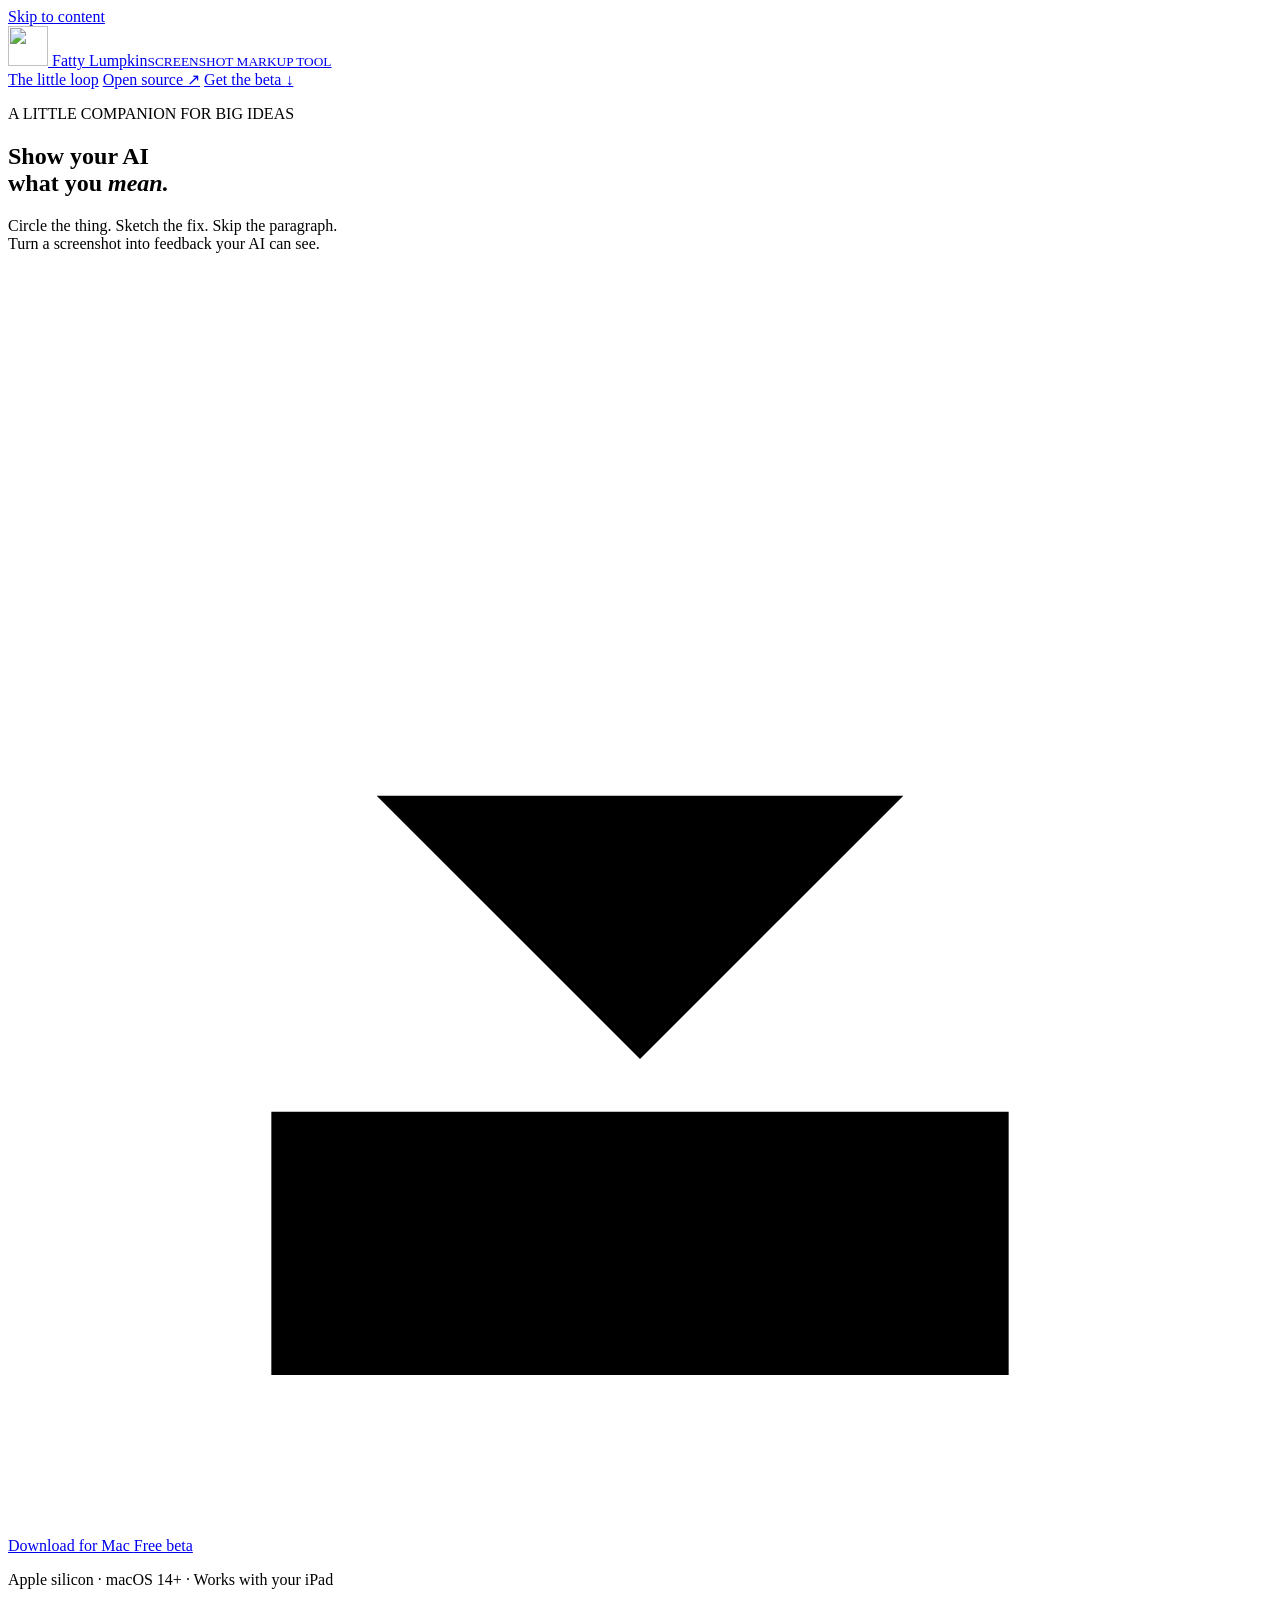
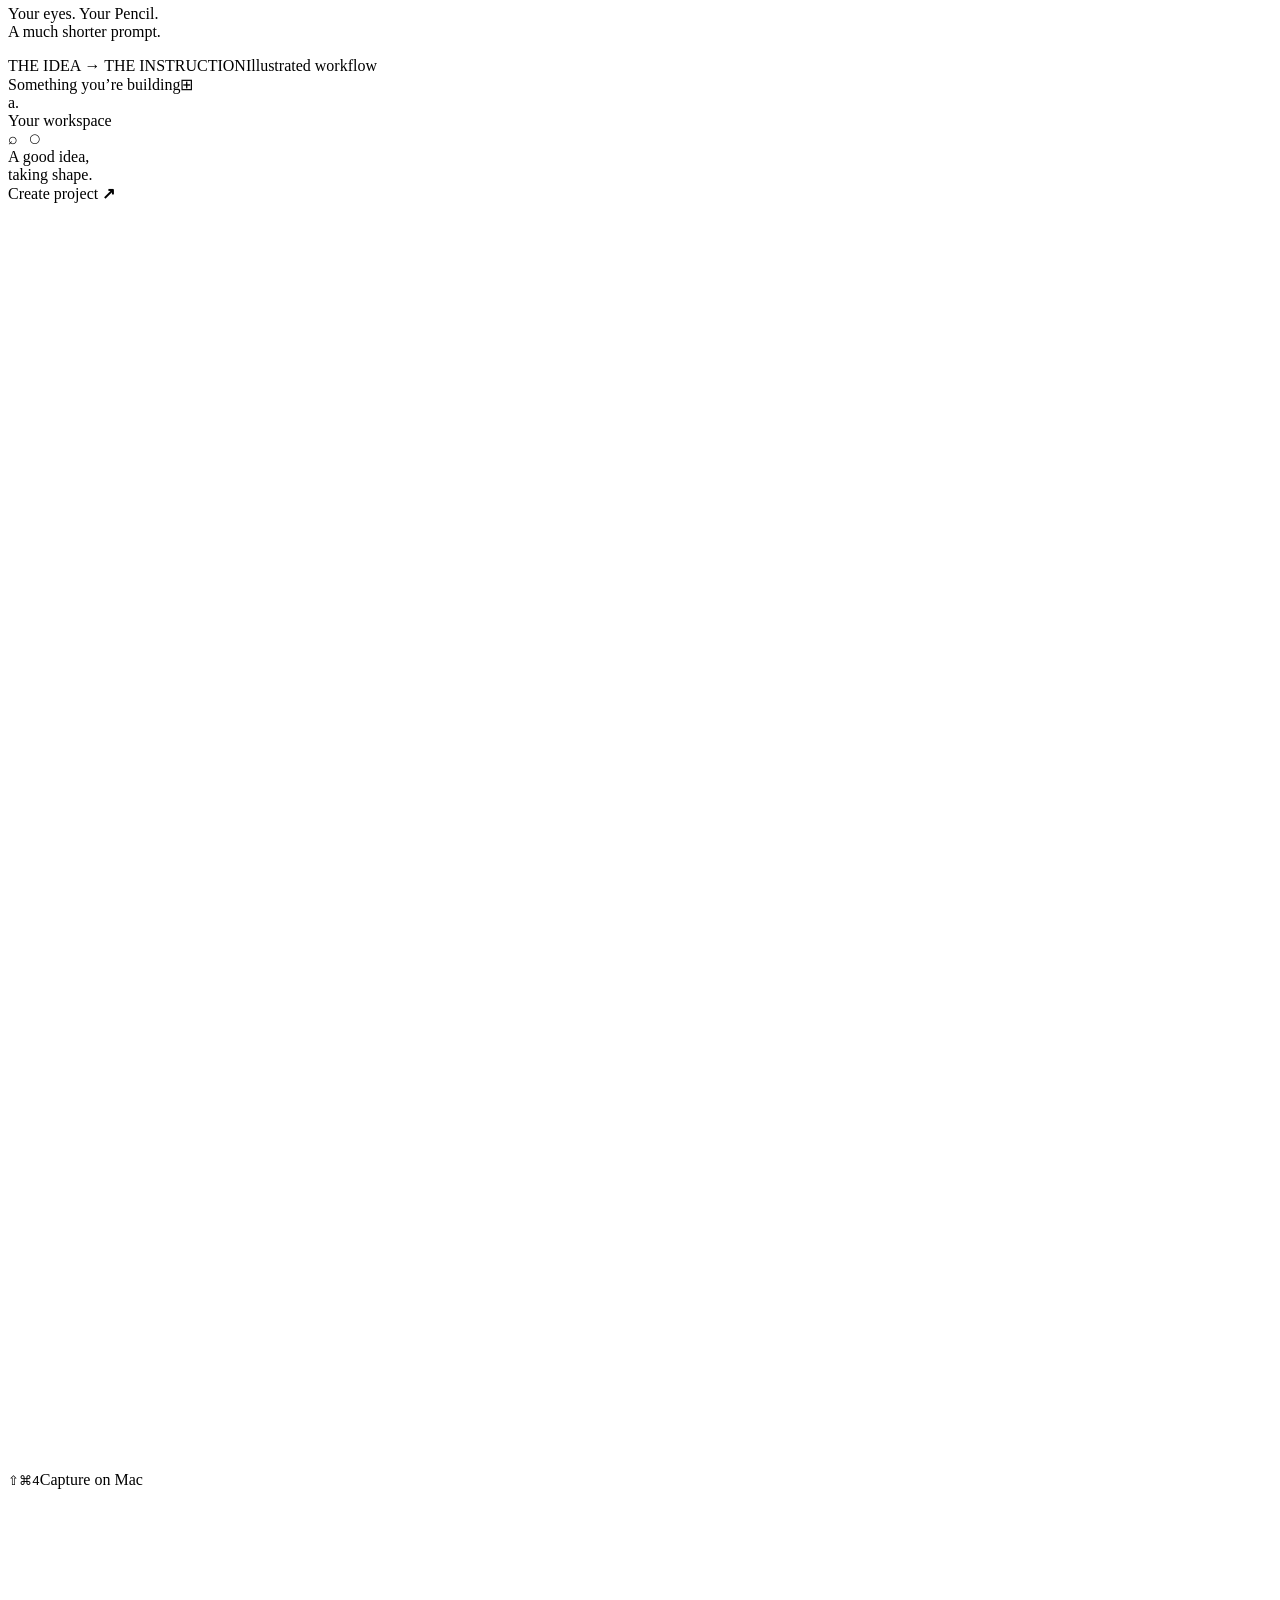
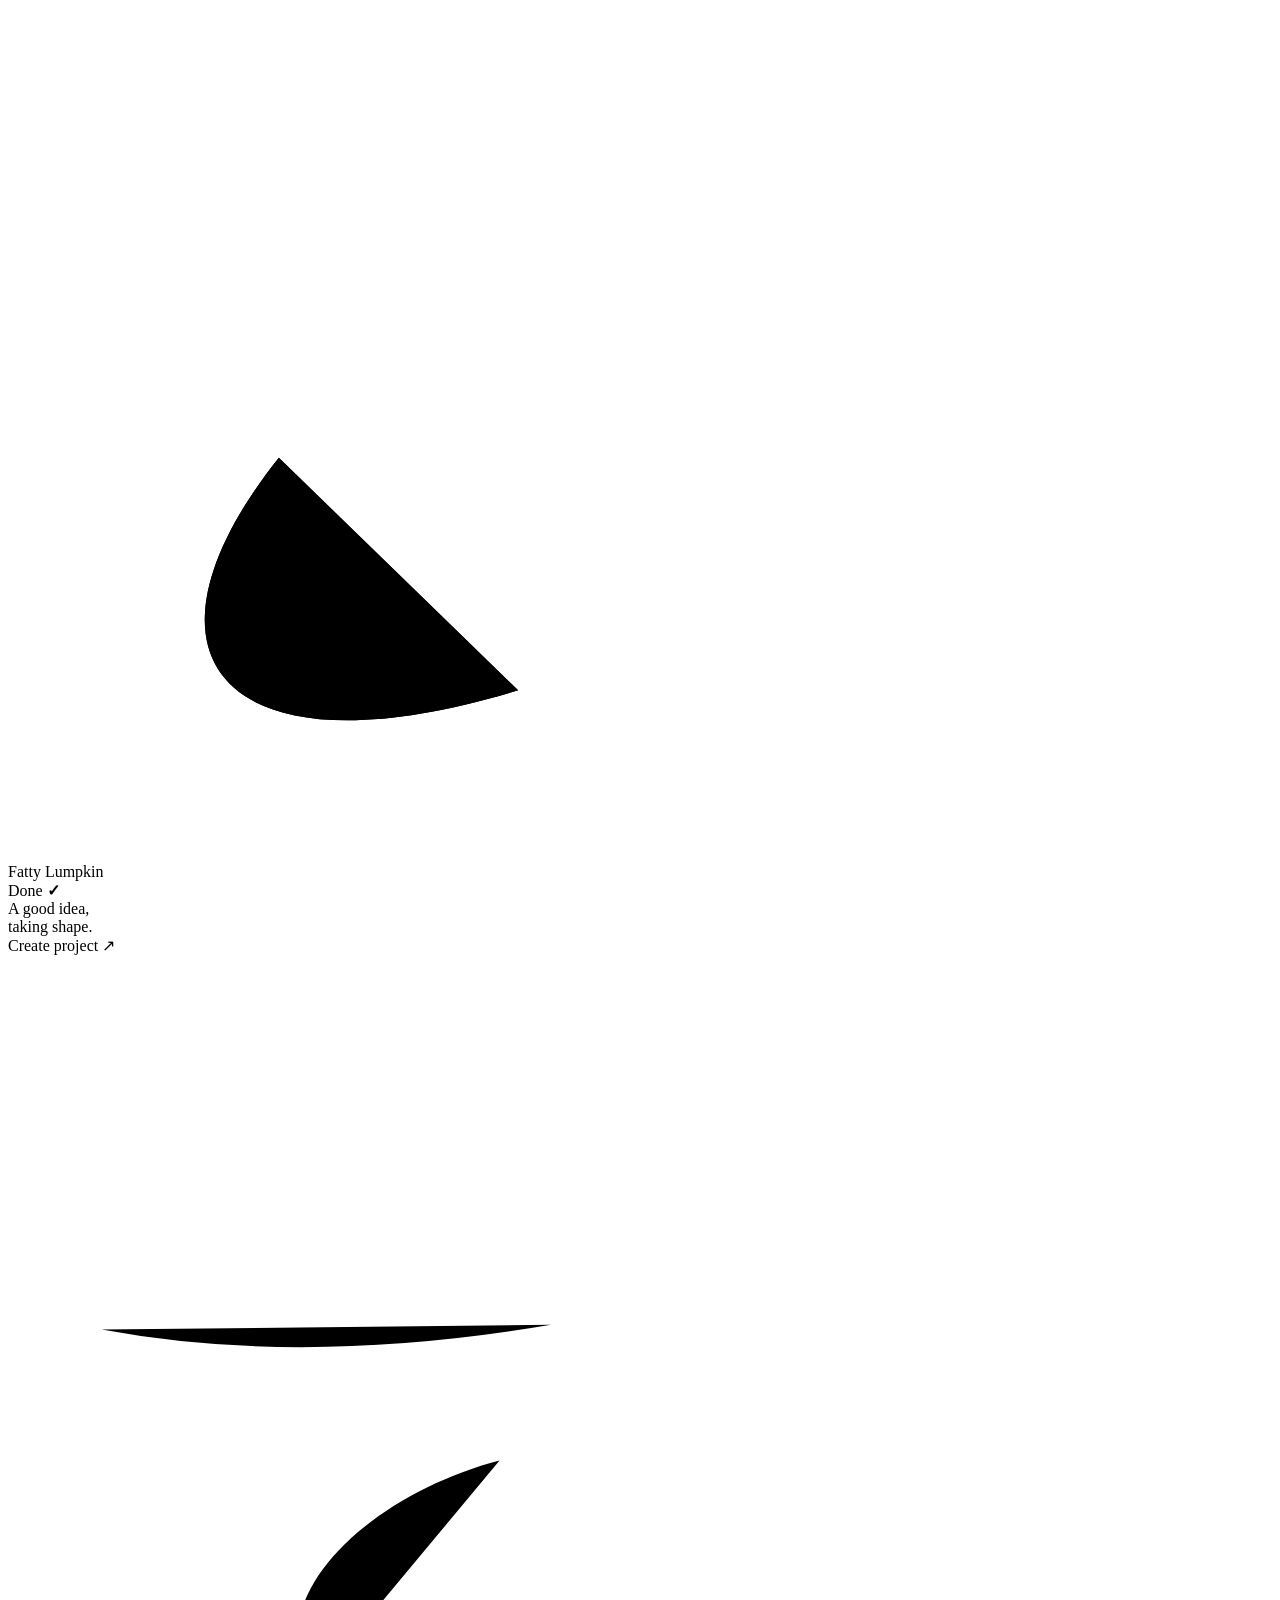
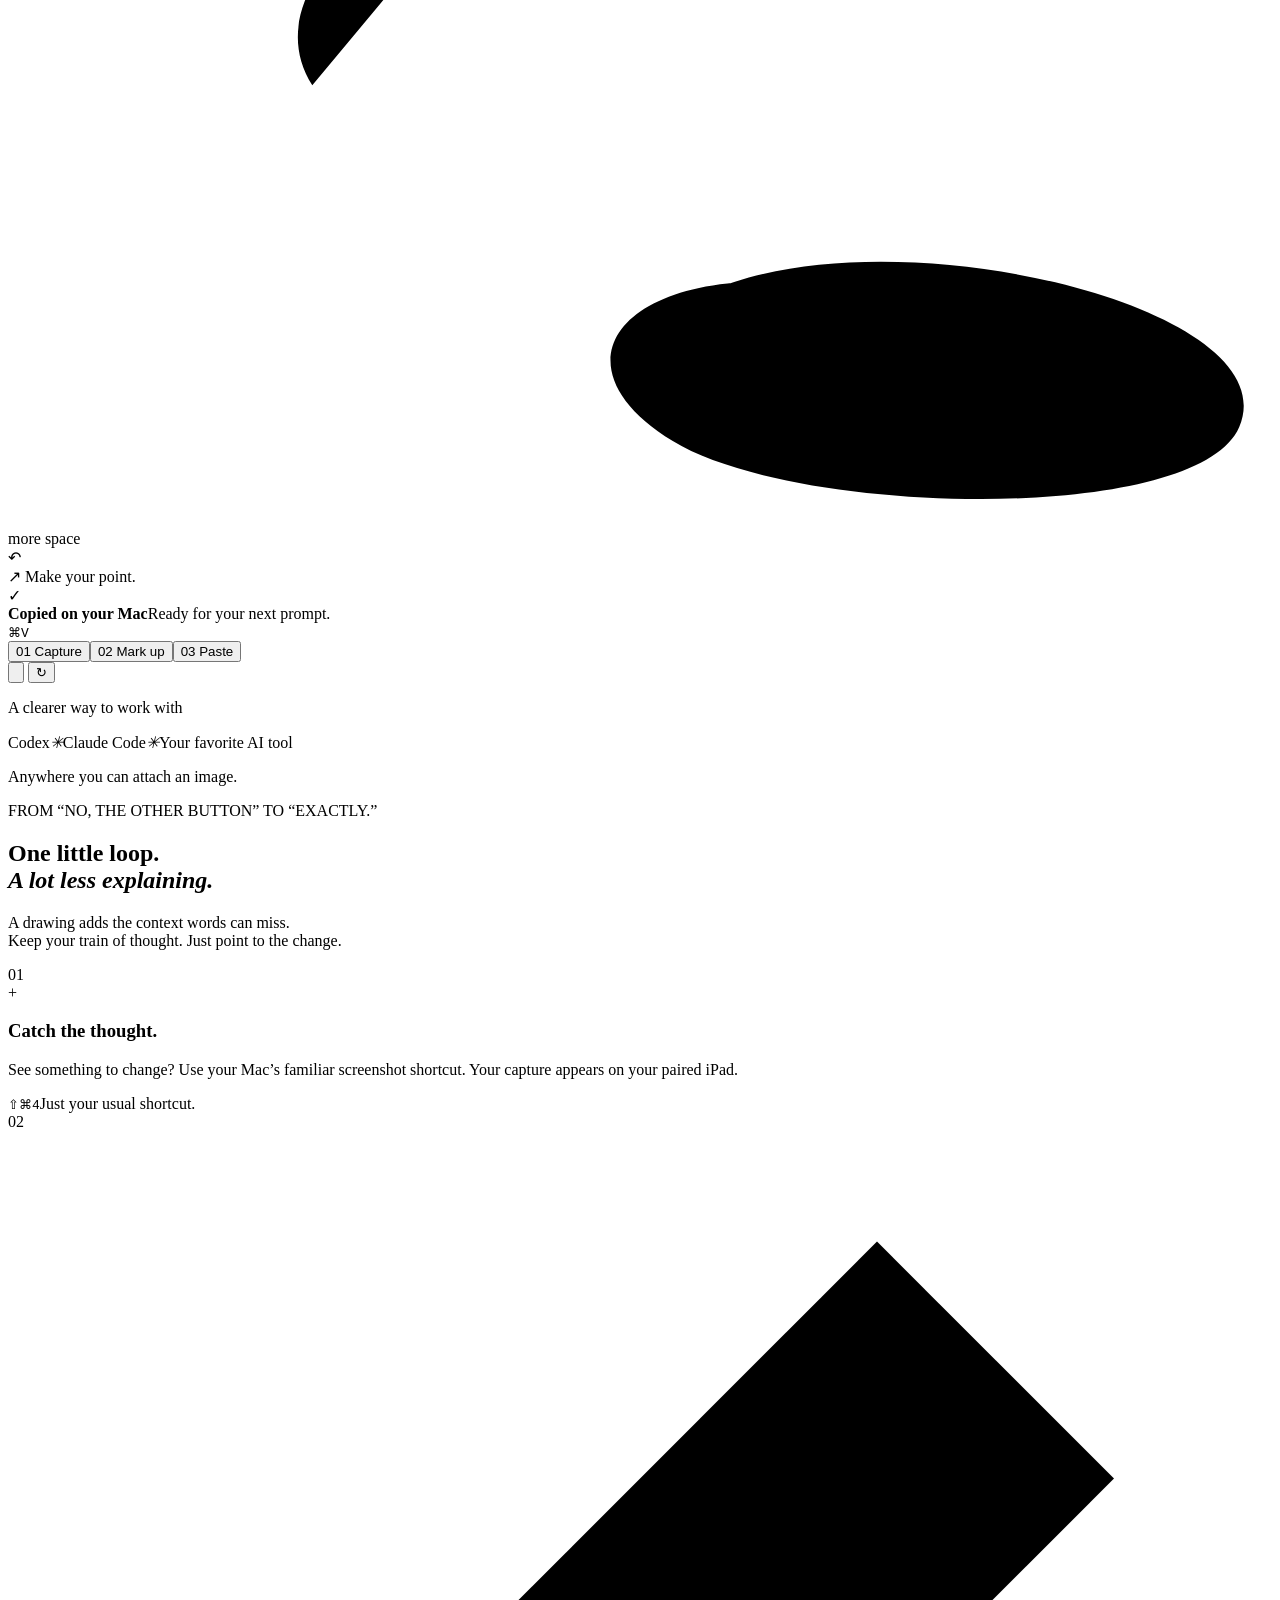
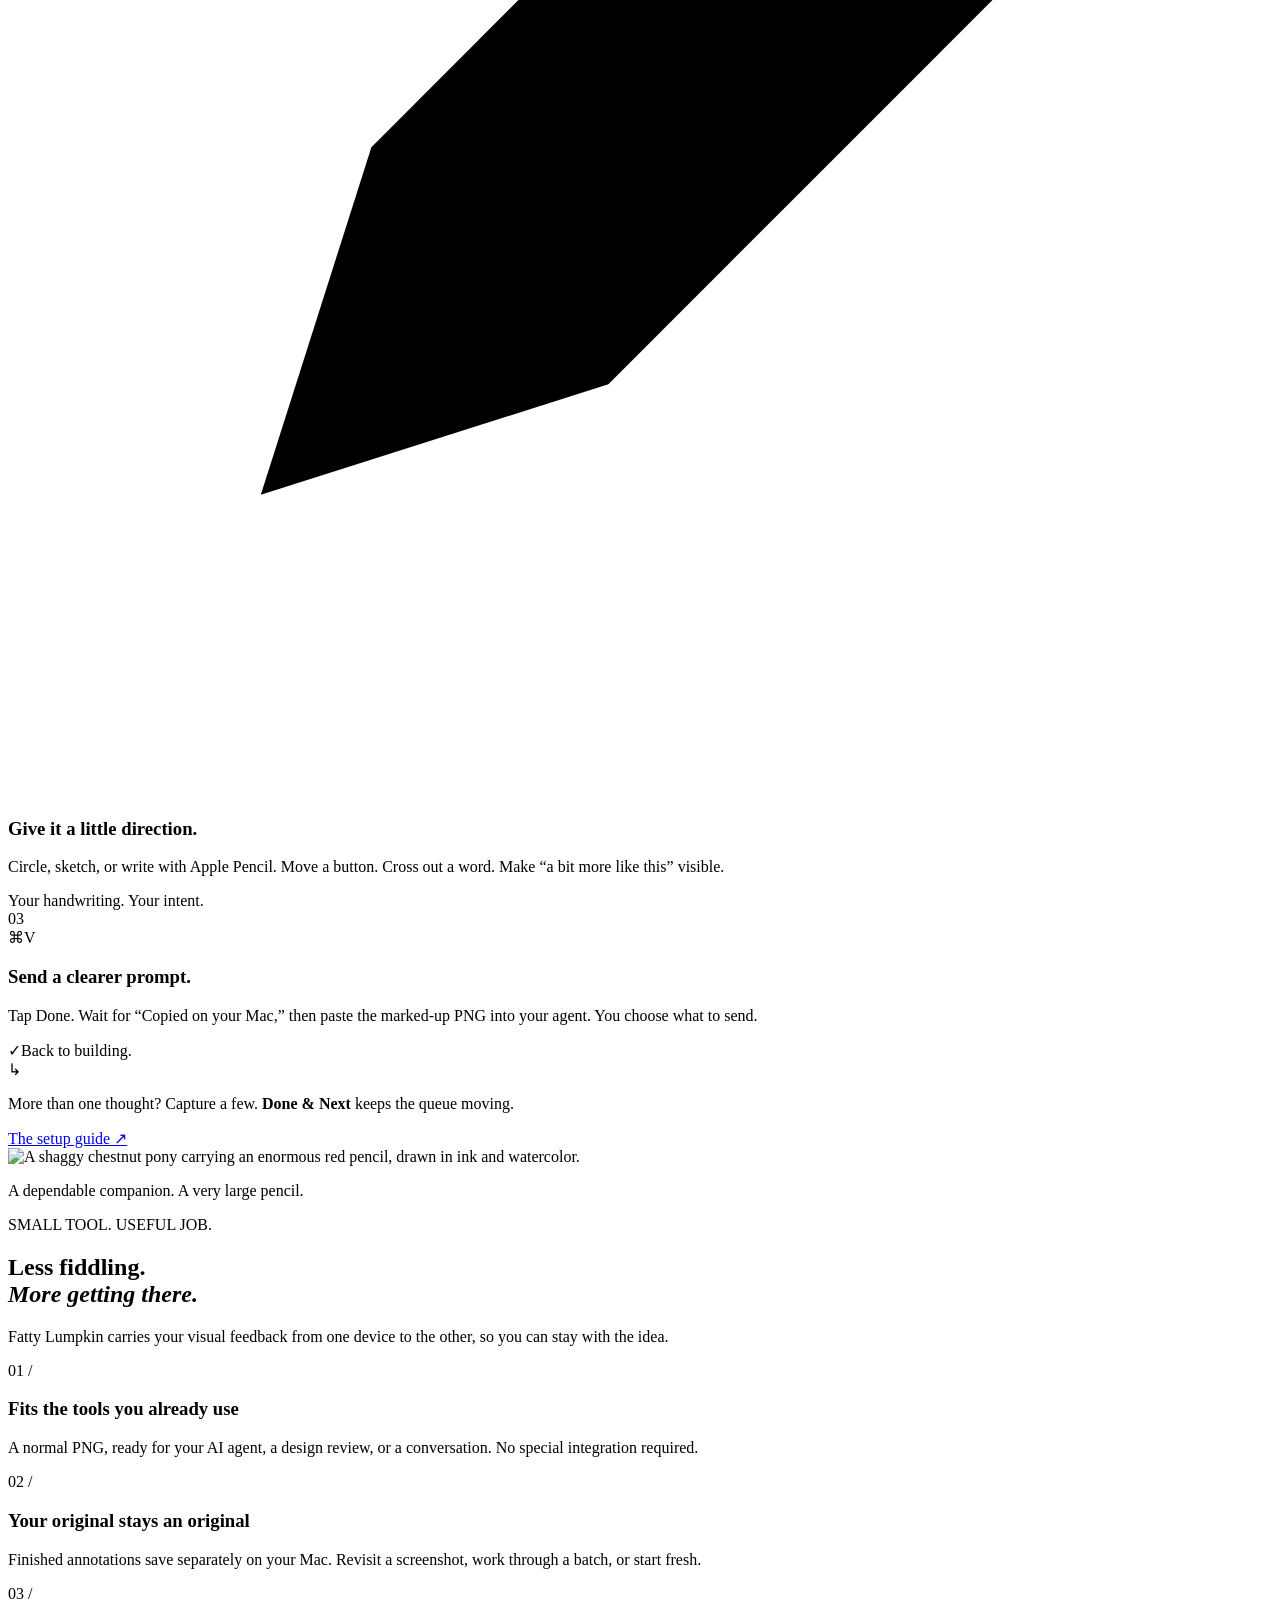
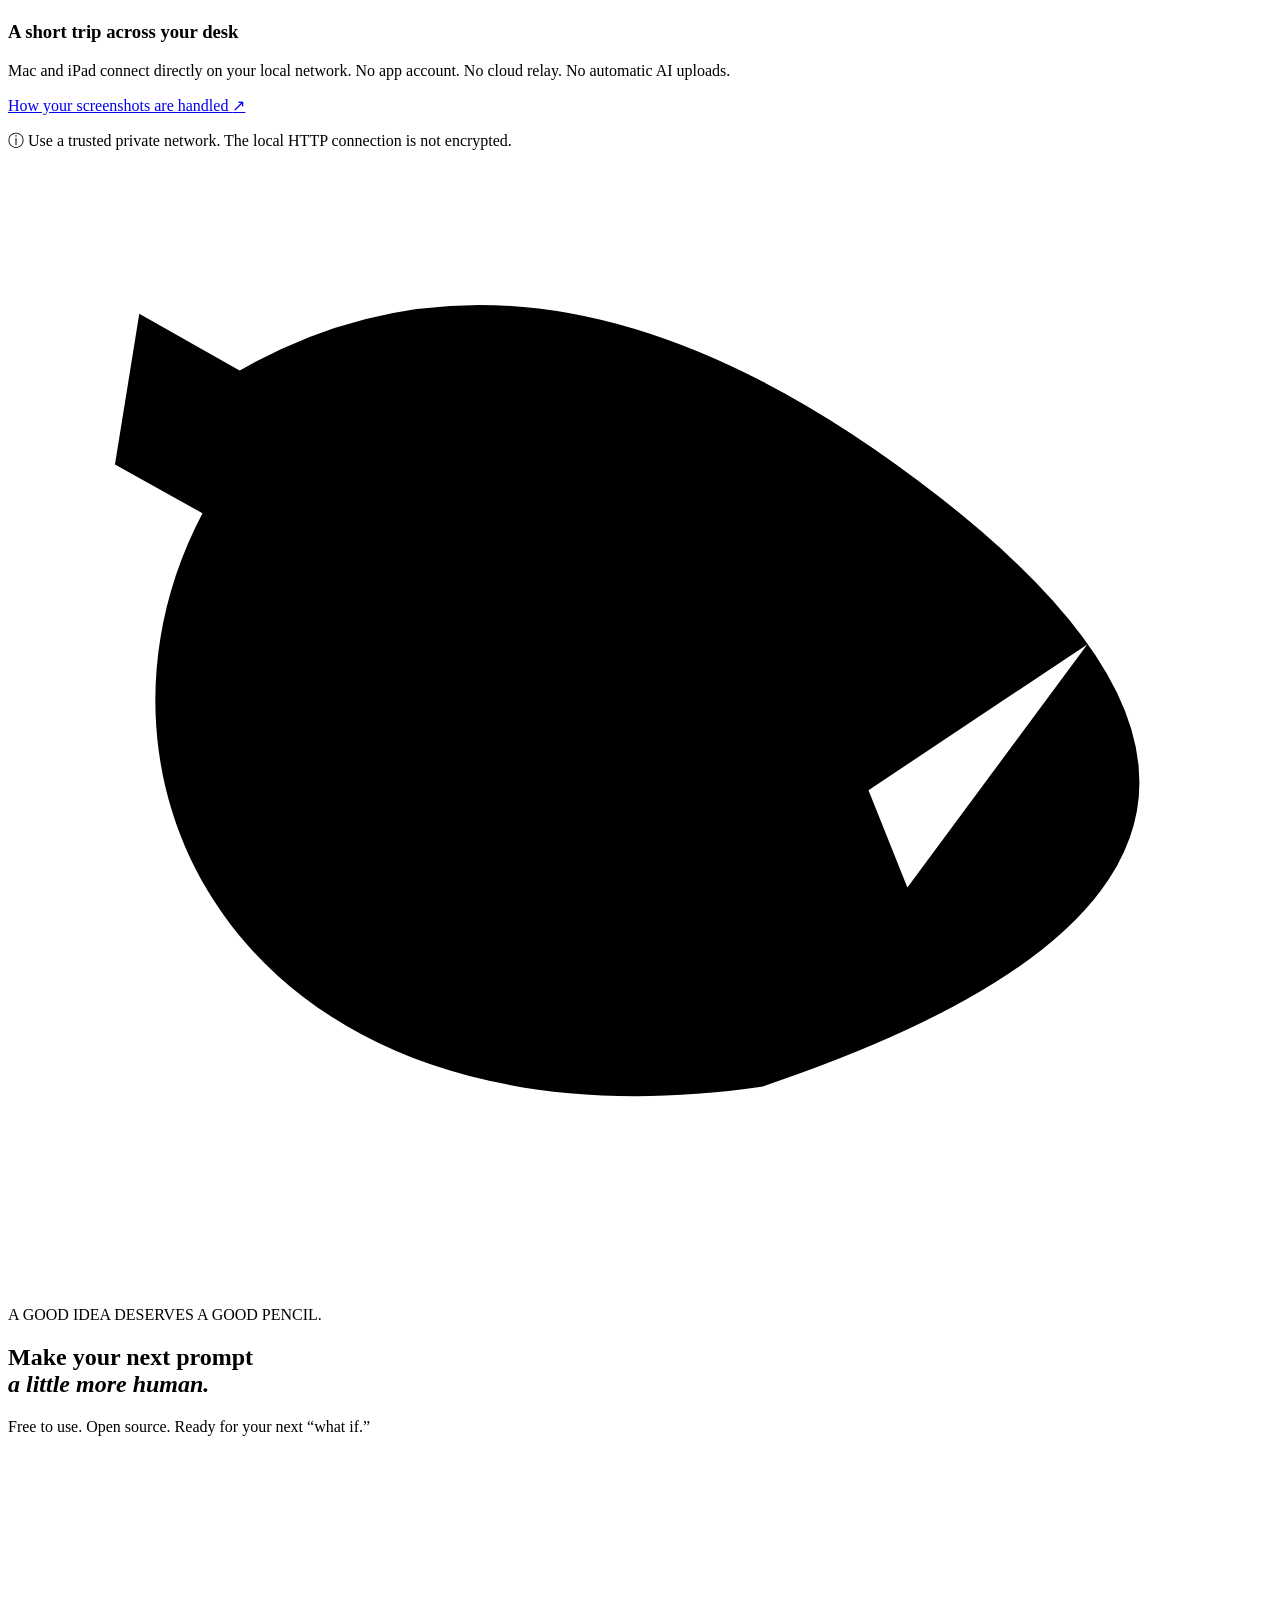
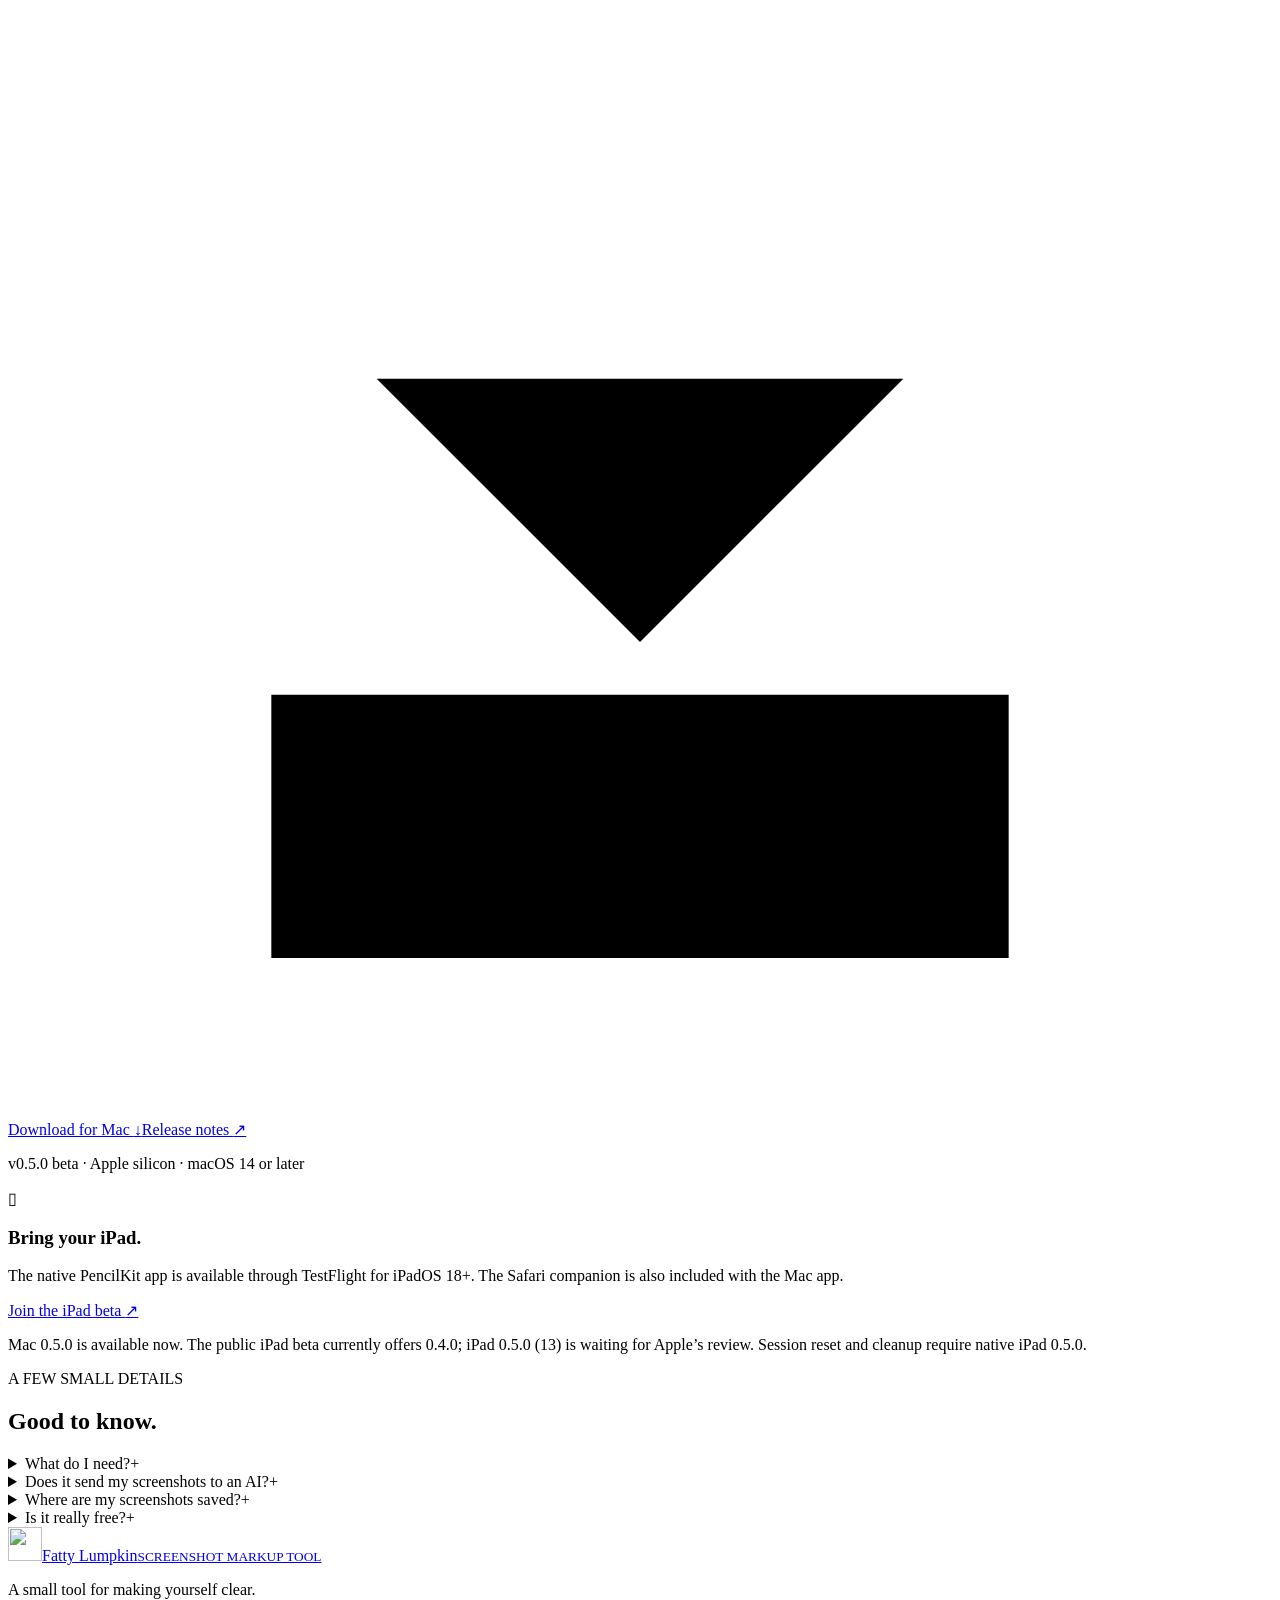
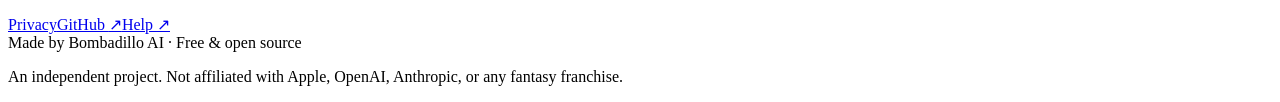
==== website/public/index.html @ d85b2a9d "Launch animated Screenshot Tool download website" ====
<!doctype html>
<html lang="en">
<head>
  <meta charset="utf-8">
  <meta name="viewport" content="width=device-width,initial-scale=1">
  <meta name="theme-color" content="#f6f3ea">
  <title>Fatty Lumpkin — Screenshot Markup Tool for Mac & iPad</title>
  <meta name="description" content="Capture on your Mac. Draw on your iPad. Paste into your AI agent. A simple, free screenshot markup companion for a clearer AI workflow.">
  <link rel="canonical" href="https://screenshot.bombadillo-ai.com/">
  <meta property="og:type" content="website">
  <meta property="og:title" content="Show your AI what you mean.">
  <meta property="og:description" content="Fatty Lumpkin Screenshot Markup Tool. Capture on Mac, mark up on iPad, paste into your AI agent.">
  <meta property="og:url" content="https://screenshot.bombadillo-ai.com/">
  <meta property="og:image" content="https://screenshot.bombadillo-ai.com/assets/pony-bookplate.png">
  <link rel="icon" href="/assets/favicon.svg" type="image/svg+xml">
  <link rel="stylesheet" href="/styles.css">
  <script src="/script.js" defer></script>
</head>
<body>
  <a class="skip-link" href="#main">Skip to content</a>
  <div class="page-grain" aria-hidden="true"></div>
  <header class="site-header wrap">
    <a class="brand" href="/" aria-label="Fatty Lumpkin Screenshot Markup Tool home">
      <img src="/assets/favicon.svg" width="40" height="40" alt="">
      <span>Fatty Lumpkin<small>SCREENSHOT MARKUP TOOL</small></span>
    </a>
    <nav aria-label="Main navigation">
      <a href="#how-it-works">The little loop</a>
      <a href="https://github.com/MCALLERS/fatty-lumpkin-screenshot-markup-tool" class="source-link">Open source <span aria-hidden="true">↗</span></a>
      <a class="nav-download" href="#download">Get the beta <span aria-hidden="true">↓</span></a>
    </nav>
  </header>

  <main id="main">
    <section class="hero wrap" aria-labelledby="hero-title">
      <div class="hero-copy">
        <p class="eyebrow"><span class="status-dot"></span>A LITTLE COMPANION FOR BIG IDEAS</p>
        <h1 id="hero-title">Show your AI<br>what you <em>mean.</em></h1>
        <p class="hero-description">Circle the thing. Sketch the fix. Skip the paragraph.<br class="wide-only"> Turn a screenshot into feedback your AI can see.</p>
        <a class="button button-dark" data-download href="https://github.com/MCALLERS/fatty-lumpkin-screenshot-markup-tool/releases/download/v0.5.0-beta.1/Fatty-Lumpkin-Screenshot-Markup-0.5.0-arm64.dmg"><svg viewBox="0 0 24 24" aria-hidden="true"><path d="M12 3v12m-5-5 5 5 5-5M5 16v5h14v-5"/></svg>Download for Mac <span class="button-note">Free beta</span></a>
        <p class="compatibility">Apple silicon · macOS 14+ · Works with your iPad</p>
        <div class="hero-note"><span class="note-line" aria-hidden="true"></span><p>Your eyes. Your Pencil.<br>A much shorter prompt.</p></div>
      </div>

      <div class="workflow-demo stage-1" id="workflow-demo">
        <div class="demo-orbit orbit-one" aria-hidden="true"></div>
        <div class="demo-orbit orbit-two" aria-hidden="true"></div>
        <div class="demo-topline"><span class="tiny-label">THE IDEA → THE INSTRUCTION</span><span class="demo-label">Illustrated workflow</span></div>
        <div class="demo-scene" role="img" aria-label="Illustration: capture a web design on Mac, circle a button and write more space on iPad, then paste the annotated image into an AI conversation.">
          <div class="mac-window">
            <div class="window-chrome"><div class="traffic-lights"><i></i><i></i><i></i></div><span>Something you’re building</span><span class="window-grid">⊞</span></div>
            <div class="mock-site">
              <div class="mock-sidebar"><div class="mock-monogram">a.</div><i></i><i></i><i></i><span></span></div>
              <div class="mock-content"><div class="mock-top"><span>Your workspace</span><div>⌕ &nbsp; ◯</div></div><div class="mock-heading">A good idea,<br>taking shape.</div><div class="mock-copy"></div><div class="mock-copy short"></div><div class="mock-tiles"><div class="mock-tile one"><span></span></div><div class="mock-tile two"><span></span></div></div><div class="mock-bottom"><span class="mock-copy"></span><div class="mock-button">Create project <b>↗</b></div></div></div>
            </div>
            <div class="crop-selection"><i></i><i></i><i></i><i></i></div>
            <svg class="capture-cursor" viewBox="0 0 32 32" aria-hidden="true"><path d="M16 2v28M2 16h28"/></svg>
          </div>
          <div class="capture-shortcut"><kbd>⇧</kbd><kbd>⌘</kbd><kbd>4</kbd><span>Capture on Mac</span></div>

          <svg class="transfer-path" viewBox="0 0 560 430" aria-hidden="true"><path d="M120 252C50 340 95 395 226 355"/><path d="M226 355l-13-3m13 3-7 12"/><path class="flying-dot" d="M120 252C50 340 95 395 226 355"/></svg>
          <div class="ipad-device">
            <div class="ipad-camera"></div>
            <div class="ipad-screen">
              <div class="ipad-toolbar"><span>Fatty Lumpkin</span><div class="ipad-done">Done <b>✓</b></div></div>
              <div class="ipad-canvas"><div class="tablet-heading">A good idea,<br>taking shape.</div><div class="tablet-copy"></div><div class="tablet-copy short"></div><div class="tablet-tiles"><div></div><div></div></div><div class="tablet-button">Create project ↗</div>
                <svg class="markup-ink" viewBox="0 0 270 250" preserveAspectRatio="none" aria-hidden="true"><path class="ink-circle" d="M157 198c-30 2-38 20-15 34 26 16 112 18 121-3 11-26-75-46-113-29-6 3-10 6-13 9"/><path class="ink-arrow" d="M105 108c-27 7-52 29-40 48m-1-1-10-8m10 8 2-13"/><path class="ink-underline" d="M20 80q43 8 96-1"/></svg>
                <span class="handwritten">more space</span>
              </div>
              <div class="pencil-palette"><span class="pen-tool"></span><span class="palette-divider"></span><i class="red"></i><i class="black"></i><i class="green"></i><span class="undo-icon">↶</span></div>
            </div>
            <div class="apple-pencil"><i></i></div>
          </div>
          <div class="pencil-caption"><span aria-hidden="true">↗</span> Make your point.</div>
          <div class="paste-card"><div class="paste-icon">✓</div><div><strong>Copied on your Mac</strong><span>Ready for your next prompt.</span></div><kbd>⌘V</kbd></div>
        </div>
        <div class="demo-controls">
          <div class="demo-steps" role="group" aria-label="Illustration steps"><button class="demo-step active" data-step="1" aria-pressed="true"><span>01</span> Capture<i></i></button><button class="demo-step" data-step="2" aria-pressed="false"><span>02</span> Mark up<i></i></button><button class="demo-step" data-step="3" aria-pressed="false"><span>03</span> Paste<i></i></button></div>
          <button class="motion-control" id="motion-control" type="button" aria-label="Pause animation" title="Pause animation"><svg class="pause-symbol" viewBox="0 0 20 20" aria-hidden="true"><path d="M7 5v10M13 5v10"/></svg><svg class="play-symbol" viewBox="0 0 20 20" aria-hidden="true"><path d="m7 4 9 6-9 6Z"/></svg></button>
          <button class="replay-control" id="replay-control" type="button" aria-label="Replay workflow" title="Replay workflow">↻</button>
        </div>
        <p class="demo-status sr-only" id="demo-status" aria-live="polite"></p>
      </div>
    </section>

    <div class="tool-strip wrap"><p>A clearer way to work with</p><span>Codex</span><i>✳</i><span>Claude Code</span><i>✳</i><span>Your favorite AI tool</span><p class="strip-note">Anywhere you can attach an image.</p></div>

    <section class="loop-section" id="how-it-works" aria-labelledby="loop-title">
      <div class="wrap">
        <div class="section-heading"><p class="eyebrow">FROM “NO, THE OTHER BUTTON” TO “EXACTLY.”</p><h2 id="loop-title">One little loop.<br><em>A lot less explaining.</em></h2><p>A drawing adds the context words can miss.<br>Keep your train of thought. Just point to the change.</p></div>
        <div class="steps-grid">
          <article class="loop-step"><div class="step-top"><span class="step-number">01</span><div class="step-symbol crop-symbol" aria-hidden="true"><i></i><i></i><i></i><i></i><span>+</span></div></div><h3>Catch the thought.</h3><p>See something to change? Use your Mac’s familiar screenshot shortcut. Your capture appears on your paired iPad.</p><div class="step-foot"><kbd>⇧</kbd><kbd>⌘</kbd><kbd>4</kbd><span>Just your usual shortcut.</span></div></article>
          <article class="loop-step"><div class="step-top"><span class="step-number">02</span><svg class="step-symbol pencil-symbol" viewBox="0 0 80 80" aria-hidden="true"><path d="m16 61 7-22 32-32 15 15-32 32-22 7Z"/><path d="m23 39 15 15m-22 7 6-17m37-33L27 43"/></svg></div><h3>Give it a little direction.</h3><p>Circle, sketch, or write with Apple Pencil. Move a button. Cross out a word. Make “a bit more like this” visible.</p><div class="step-foot"><span class="drawn-stroke" aria-hidden="true"></span><span>Your handwriting. Your intent.</span></div></article>
          <article class="loop-step"><div class="step-top"><span class="step-number">03</span><div class="step-symbol paste-symbol" aria-hidden="true"><span>⌘</span><span>V</span></div></div><h3>Send a clearer prompt.</h3><p>Tap Done. Wait for “Copied on your Mac,” then paste the marked-up PNG into your agent. You choose what to send.</p><div class="step-foot"><span class="small-check" aria-hidden="true">✓</span><span>Back to building.</span></div></article>
        </div>
        <div class="loop-bottom"><span aria-hidden="true">↳</span><p>More than one thought? Capture a few. <strong>Done & Next</strong> keeps the queue moving.</p><a href="https://github.com/MCALLERS/fatty-lumpkin-screenshot-markup-tool/blob/main/docs/GETTING-STARTED.md">The setup guide <span aria-hidden="true">↗</span></a></div>
      </div>
    </section>

    <section class="companion-section wrap" aria-labelledby="companion-title">
      <div class="bookplate"><div class="bookplate-corner top-left"></div><div class="bookplate-corner bottom-right"></div><img src="/assets/pony-bookplate.png" width="1254" height="1254" loading="lazy" alt="A shaggy chestnut pony carrying an enormous red pencil, drawn in ink and watercolor."><p>A dependable companion. A very large pencil.</p></div>
      <div class="companion-copy"><p class="eyebrow">SMALL TOOL. USEFUL JOB.</p><h2 id="companion-title">Less fiddling.<br><em>More getting there.</em></h2><p class="section-lead">Fatty Lumpkin carries your visual feedback from one device to the other, so you can stay with the idea.</p>
        <div class="feature-line"><span aria-hidden="true">01 /</span><div><h3>Fits the tools you already use</h3><p>A normal PNG, ready for your AI agent, a design review, or a conversation. No special integration required.</p></div></div>
        <div class="feature-line"><span aria-hidden="true">02 /</span><div><h3>Your original stays an original</h3><p>Finished annotations save separately on your Mac. Revisit a screenshot, work through a batch, or start fresh.</p></div></div>
        <div class="feature-line"><span aria-hidden="true">03 /</span><div><h3>A short trip across your desk</h3><p>Mac and iPad connect directly on your local network. No app account. No cloud relay. No automatic AI uploads.</p><a href="/privacy">How your screenshots are handled <span aria-hidden="true">↗</span></a></div></div>
        <p class="network-note"><span aria-hidden="true">ⓘ</span> Use a trusted private network. The local HTTP connection is not encrypted.</p>
      </div>
    </section>

    <section class="download-section wrap" id="download" aria-labelledby="download-title">
      <div class="download-inner"><div class="download-doodle" aria-hidden="true"><svg viewBox="0 0 260 230"><path d="M22 61q73-69 170 7t-37 121C50 204 10 128 40 71M50 43 22 61l5-31M177 128l8 20 37-50"/></svg></div><p class="eyebrow">A GOOD IDEA DESERVES A GOOD PENCIL.</p><h2 id="download-title">Make your next prompt<br><em>a little more human.</em></h2><p>Free to use. Open source. Ready for your next “what if.”</p><div class="download-actions"><a class="button button-dark" data-download href="https://github.com/MCALLERS/fatty-lumpkin-screenshot-markup-tool/releases/download/v0.5.0-beta.1/Fatty-Lumpkin-Screenshot-Markup-0.5.0-arm64.dmg"><svg viewBox="0 0 24 24" aria-hidden="true"><path d="M12 3v12m-5-5 5 5 5-5M5 16v5h14v-5"/></svg>Download for Mac <span aria-hidden="true">↓</span></a><a class="text-link" href="https://github.com/MCALLERS/fatty-lumpkin-screenshot-markup-tool/releases">Release notes <span aria-hidden="true">↗</span></a></div><p class="download-specs">v0.5.0 beta · Apple silicon · macOS 14 or later</p></div>
      <div class="ipad-availability"><span class="availability-icon" aria-hidden="true">▯</span><div><h3>Bring your iPad.</h3><p>The native PencilKit app is available through TestFlight for iPadOS 18+. The Safari companion is also included with the Mac app.</p></div><a href="https://testflight.apple.com/join/bFbsKKmV">Join the iPad beta <span aria-hidden="true">↗</span></a></div>
      <p class="beta-version-note">Mac 0.5.0 is available now. The public iPad beta currently offers 0.4.0; iPad 0.5.0 (13) is waiting for Apple’s review. Session reset and cleanup require native iPad 0.5.0.</p>
    </section>

    <section class="faq-section wrap" aria-labelledby="faq-title"><div><p class="eyebrow">A FEW SMALL DETAILS</p><h2 id="faq-title">Good to know.</h2></div><div class="faq-list">
      <details><summary>What do I need?<span aria-hidden="true">+</span></summary><p>An Apple silicon Mac running macOS 14 or later, an iPad, and a trusted local network shared by both devices. Apple Pencil makes drawing natural; finger drawing is also available. The native iPad app requires iPadOS 18 or later. Install the native app through <a href="https://testflight.apple.com/join/bFbsKKmV">TestFlight</a>, or use the included Safari companion.</p></details>
      <details><summary>Does it send my screenshots to an AI?<span aria-hidden="true">+</span></summary><p>No. Fatty Lumpkin saves a marked-up PNG and copies it to your Mac’s clipboard. You decide whether to paste or upload it into another app, and when to send it. That app’s policies then apply.</p></details>
      <details><summary>Where are my screenshots saved?<span aria-hidden="true">+</span></summary><p>On your Mac, in Documents → Screenshot Tool. Originals live in Inbox; completed PNGs live in Ready. If you have enabled iCloud or another Documents sync service, it may independently sync those files. Read the <a href="/privacy">privacy and storage details</a>.</p></details>
      <details><summary>Is it really free?<span aria-hidden="true">+</span></summary><p>Yes. The beta is free to download and the source code is available under the MIT license. It’s a small independent project, still growing. If something is rough around the edges, <a href="https://github.com/MCALLERS/fatty-lumpkin-screenshot-markup-tool/issues">tell us on GitHub</a> without sharing private screenshots or pairing keys.</p></details>
    </div></section>
  </main>

  <footer class="site-footer wrap"><div class="footer-top"><a class="brand" href="/"><img src="/assets/favicon.svg" width="34" height="34" alt=""><span>Fatty Lumpkin<small>SCREENSHOT MARKUP TOOL</small></span></a><p>A small tool for making yourself clear.</p><div><a href="/privacy">Privacy</a><a href="https://github.com/MCALLERS/fatty-lumpkin-screenshot-markup-tool">GitHub <span aria-hidden="true">↗</span></a><a href="https://github.com/MCALLERS/fatty-lumpkin-screenshot-markup-tool/issues">Help <span aria-hidden="true">↗</span></a></div></div><div class="footer-bottom"><span>Made by Bombadillo AI · Free & open source</span><p>An independent project. Not affiliated with Apple, OpenAI, Anthropic, or any fantasy franchise.</p></div></footer>
</body>
</html>
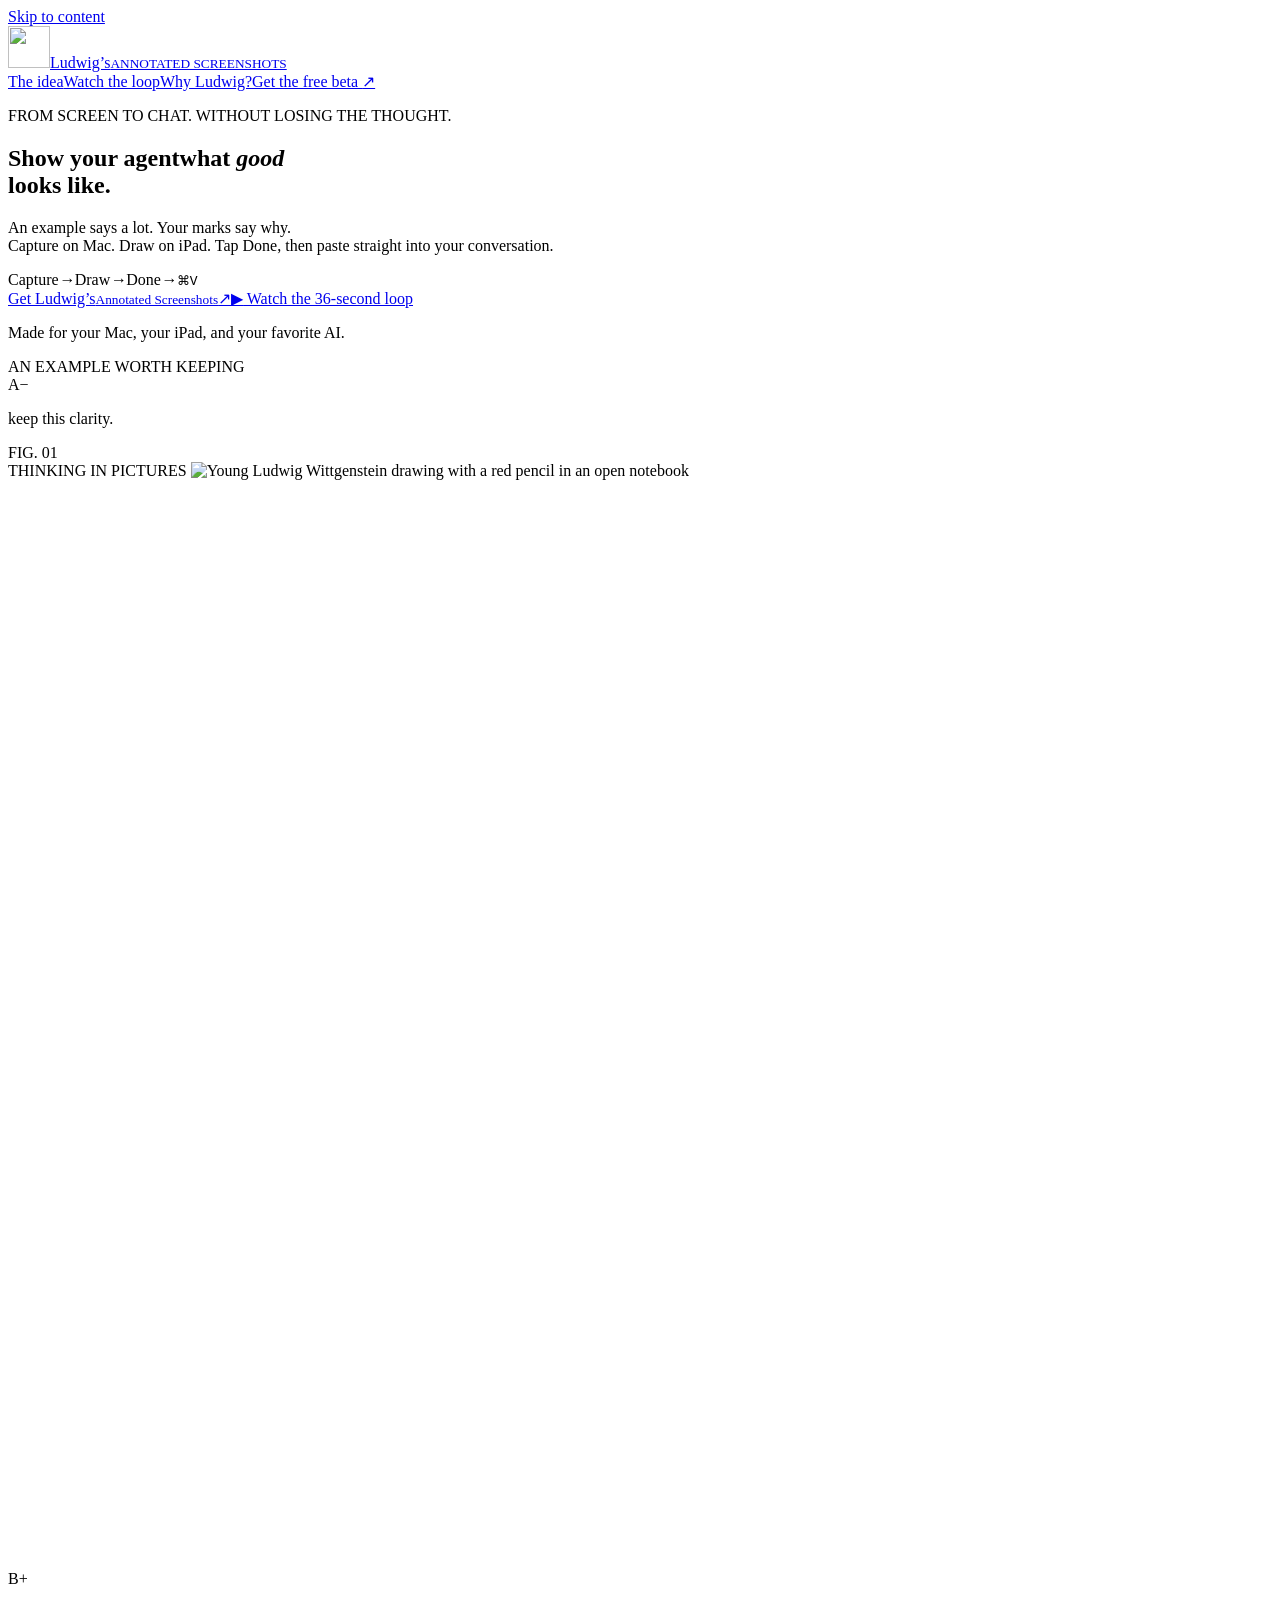
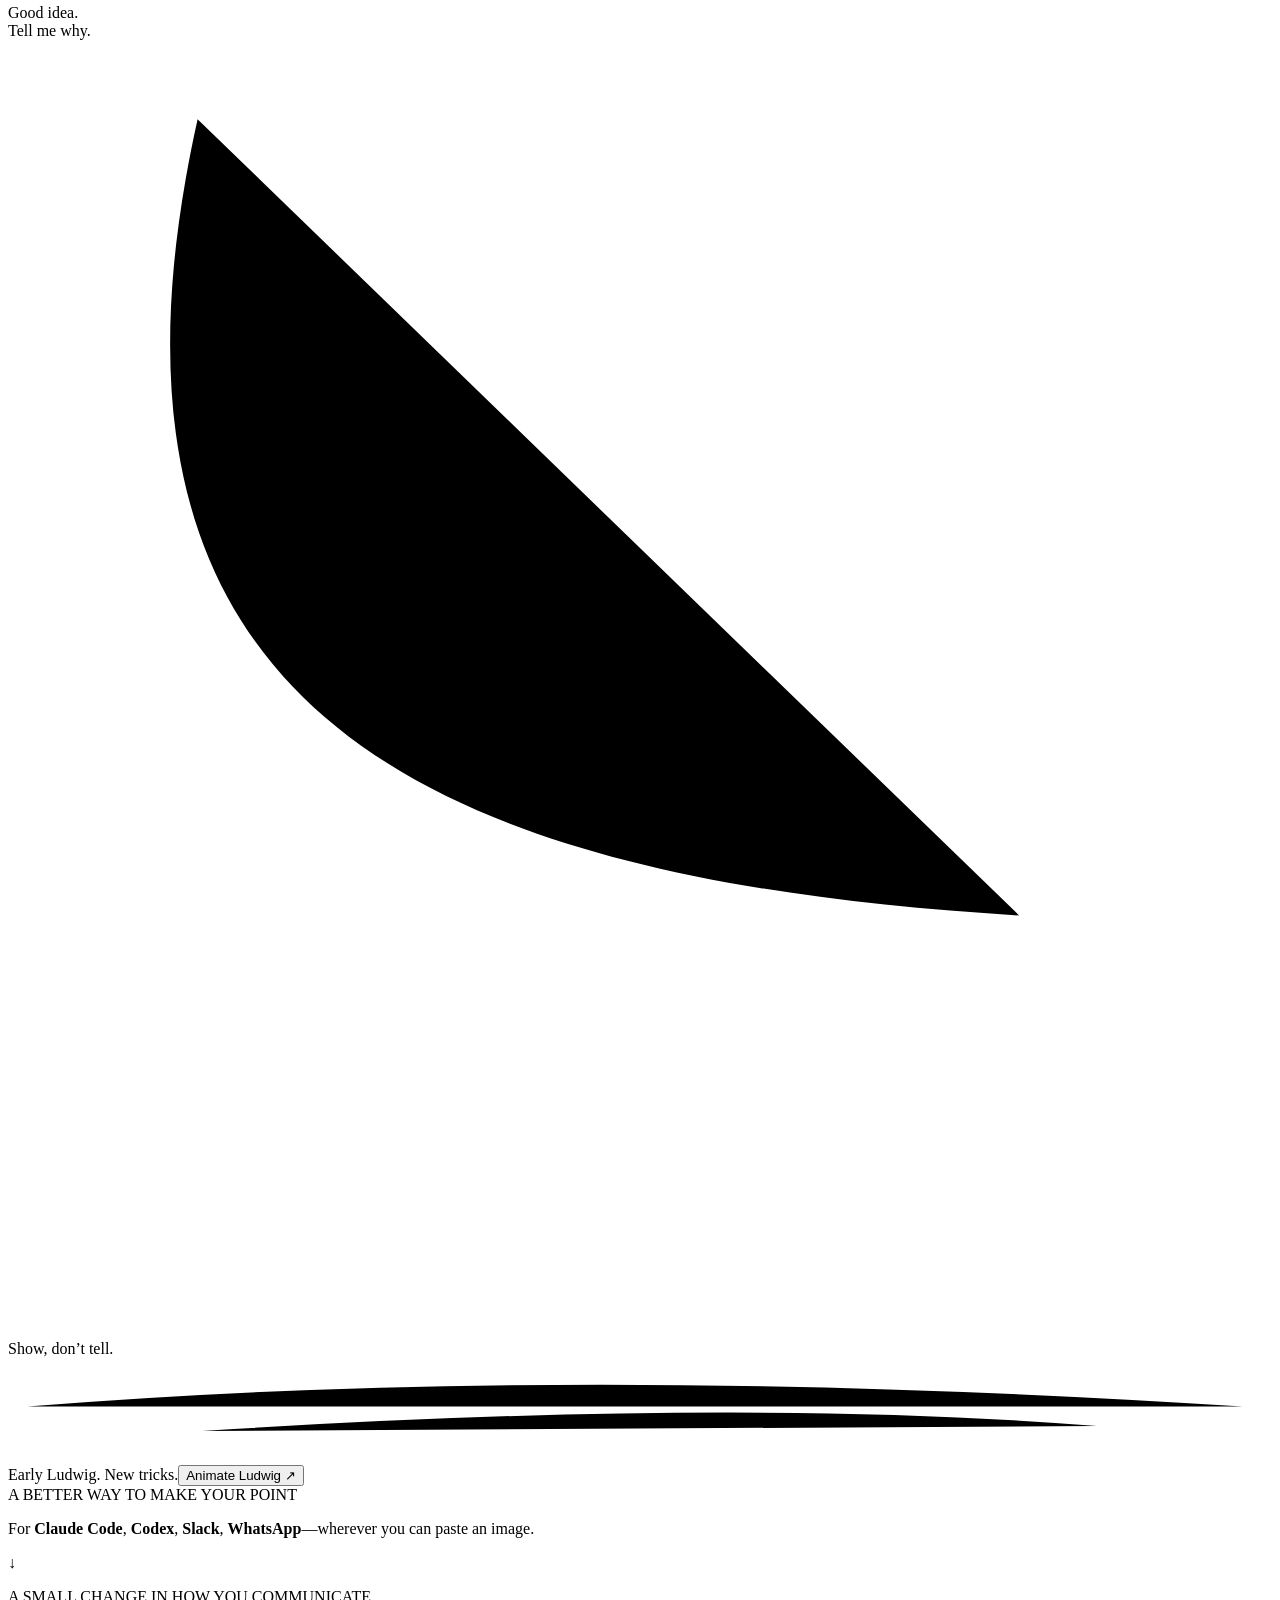
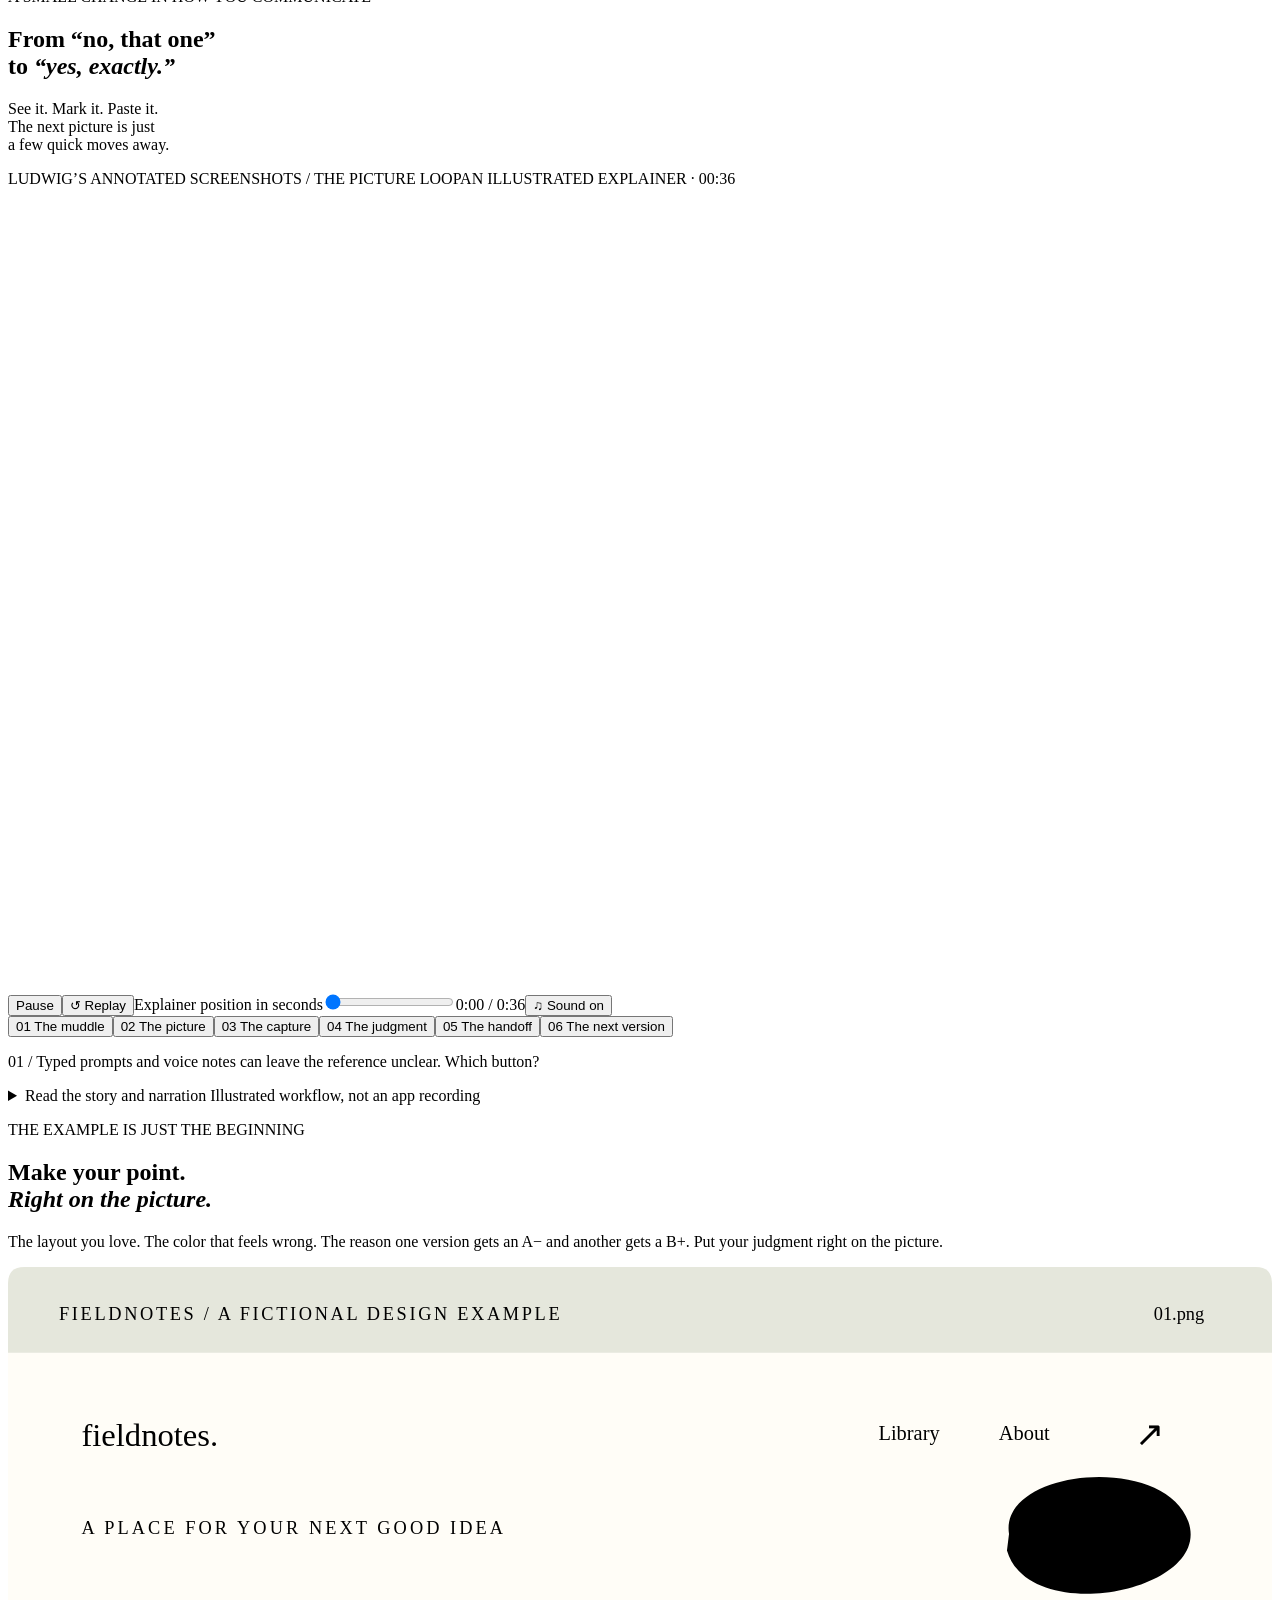
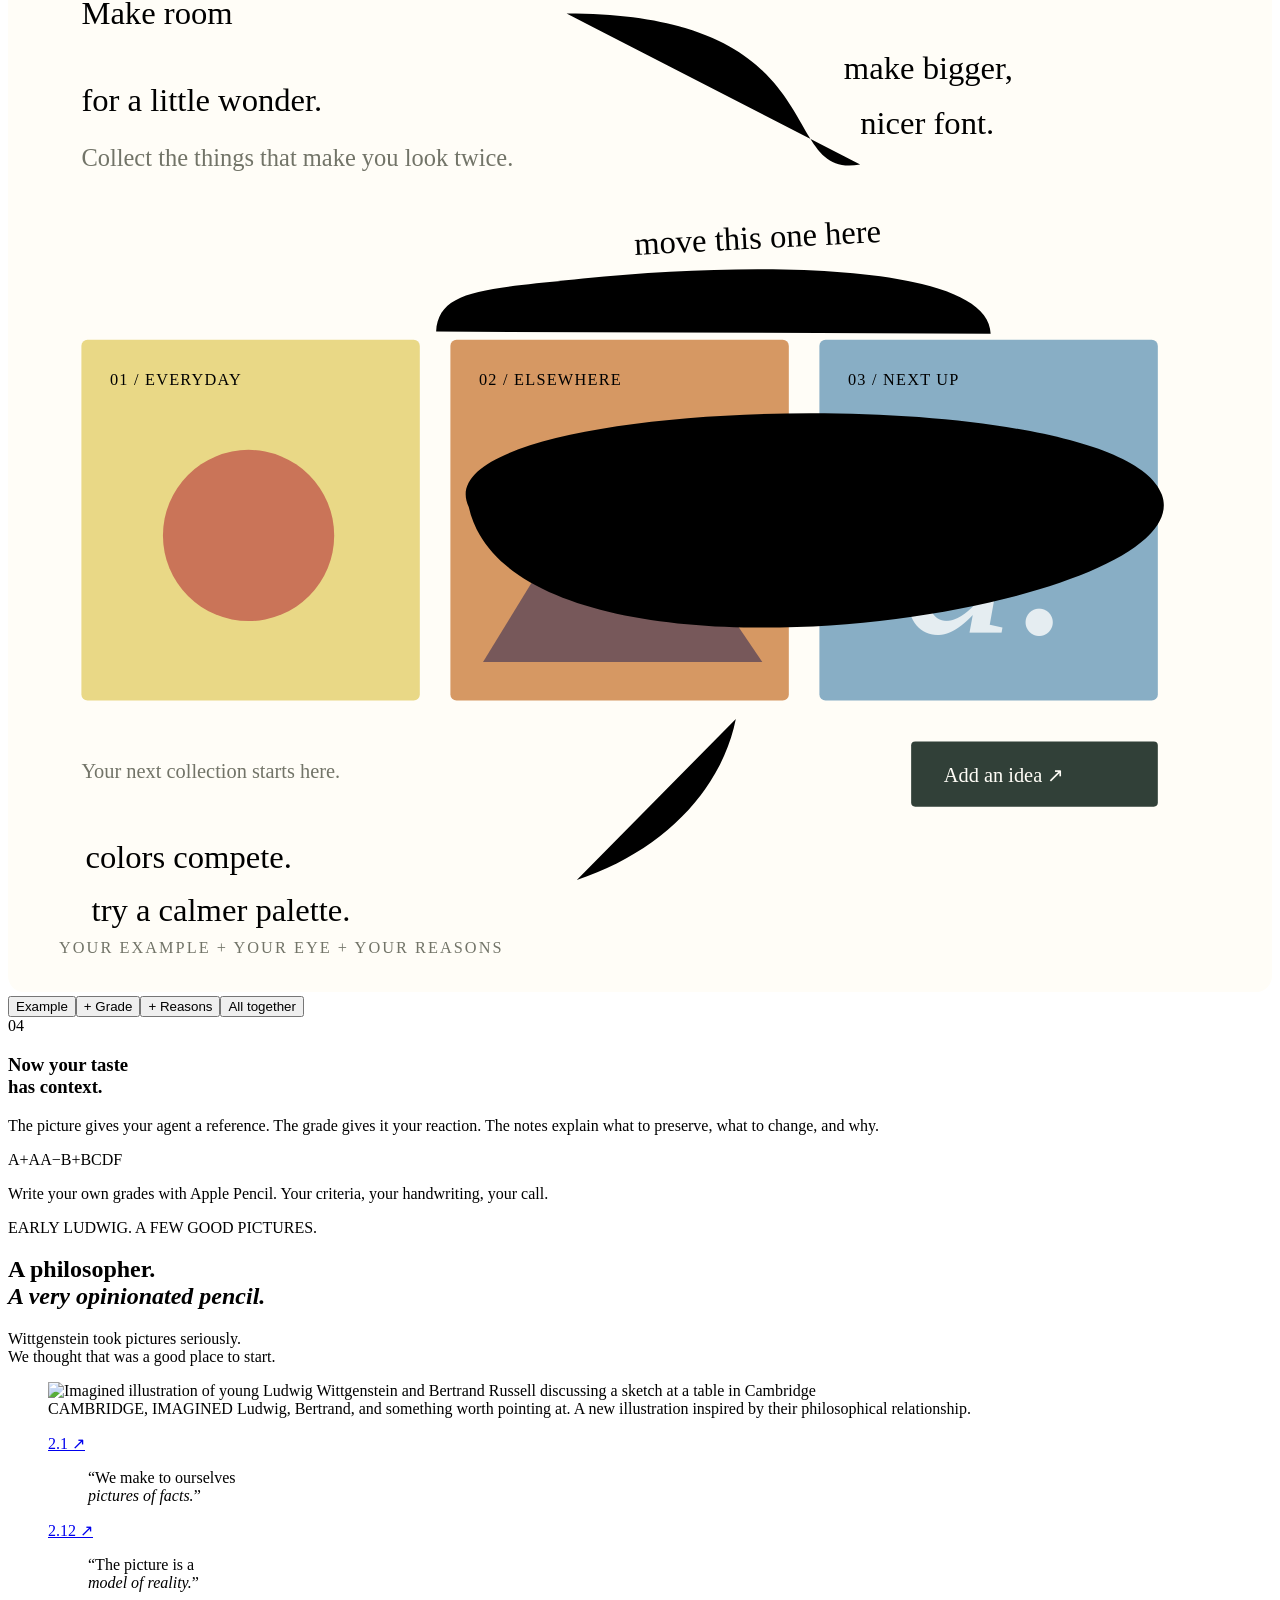
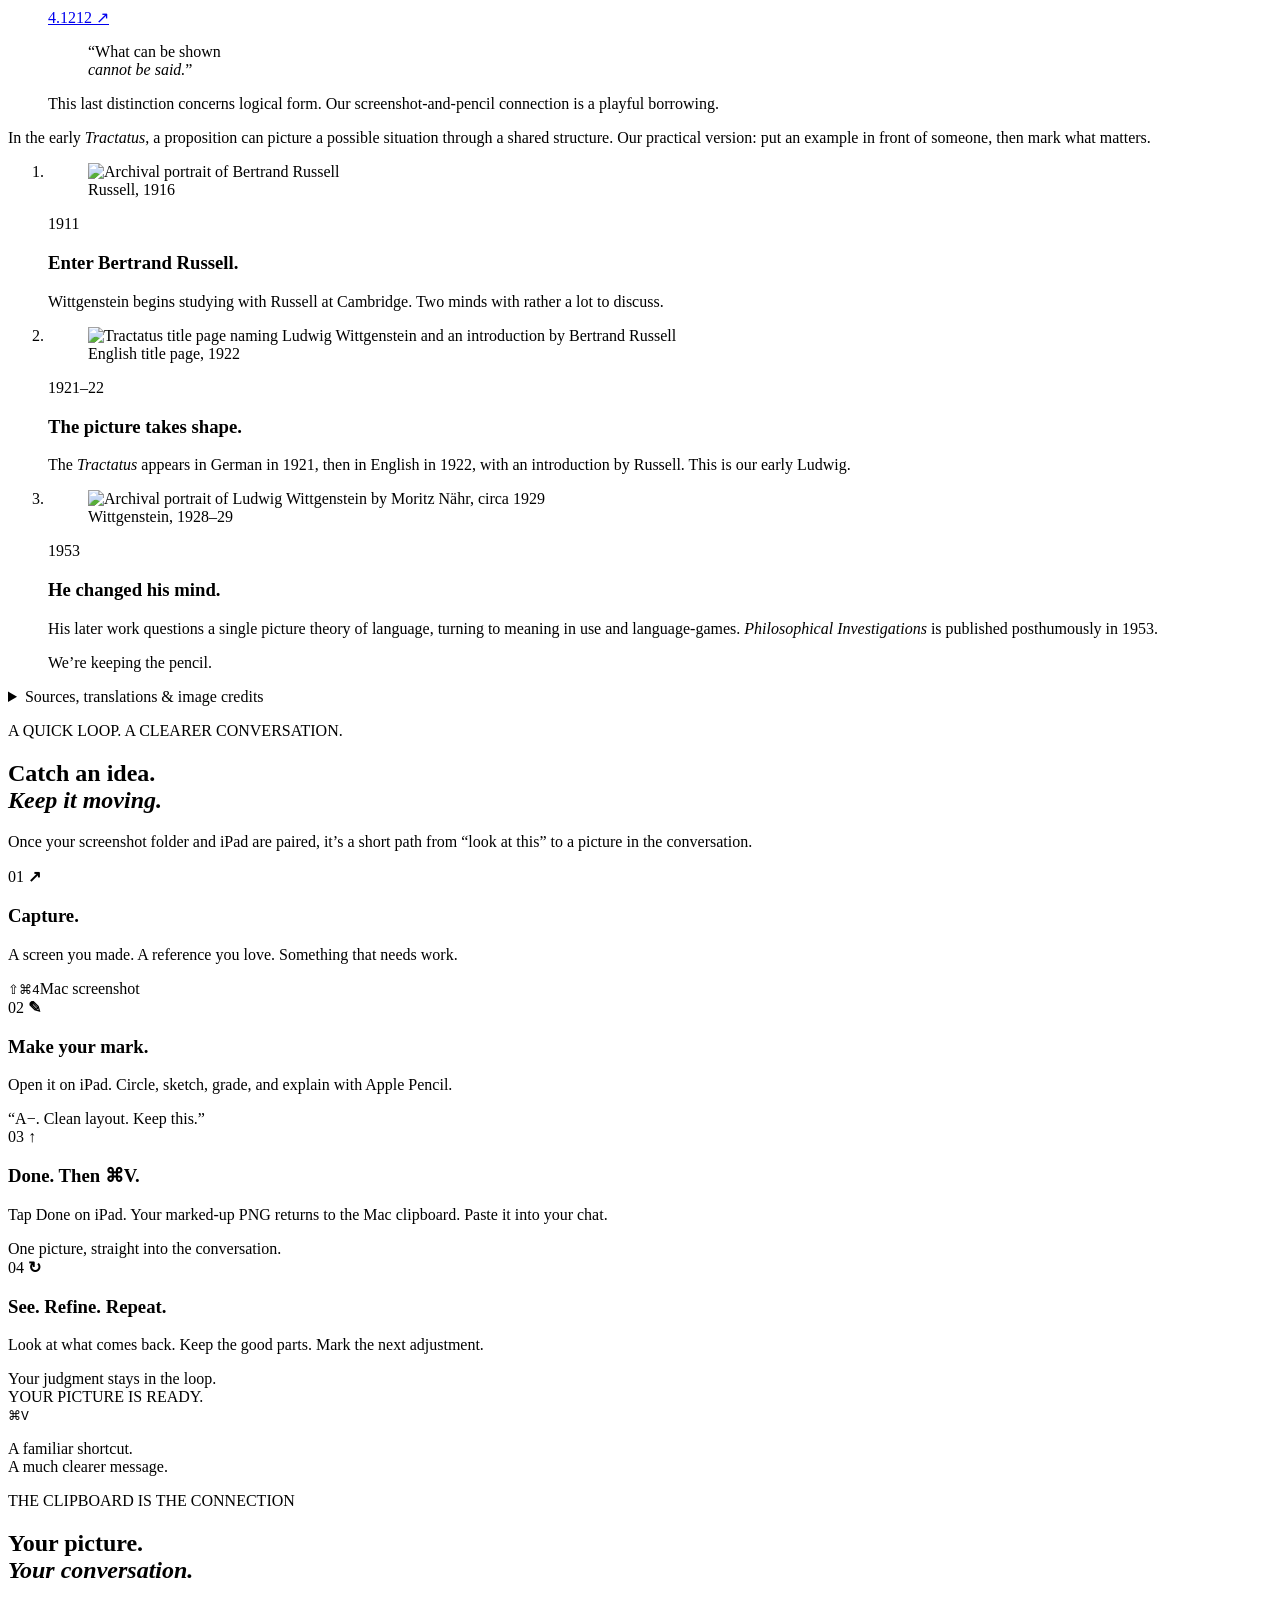
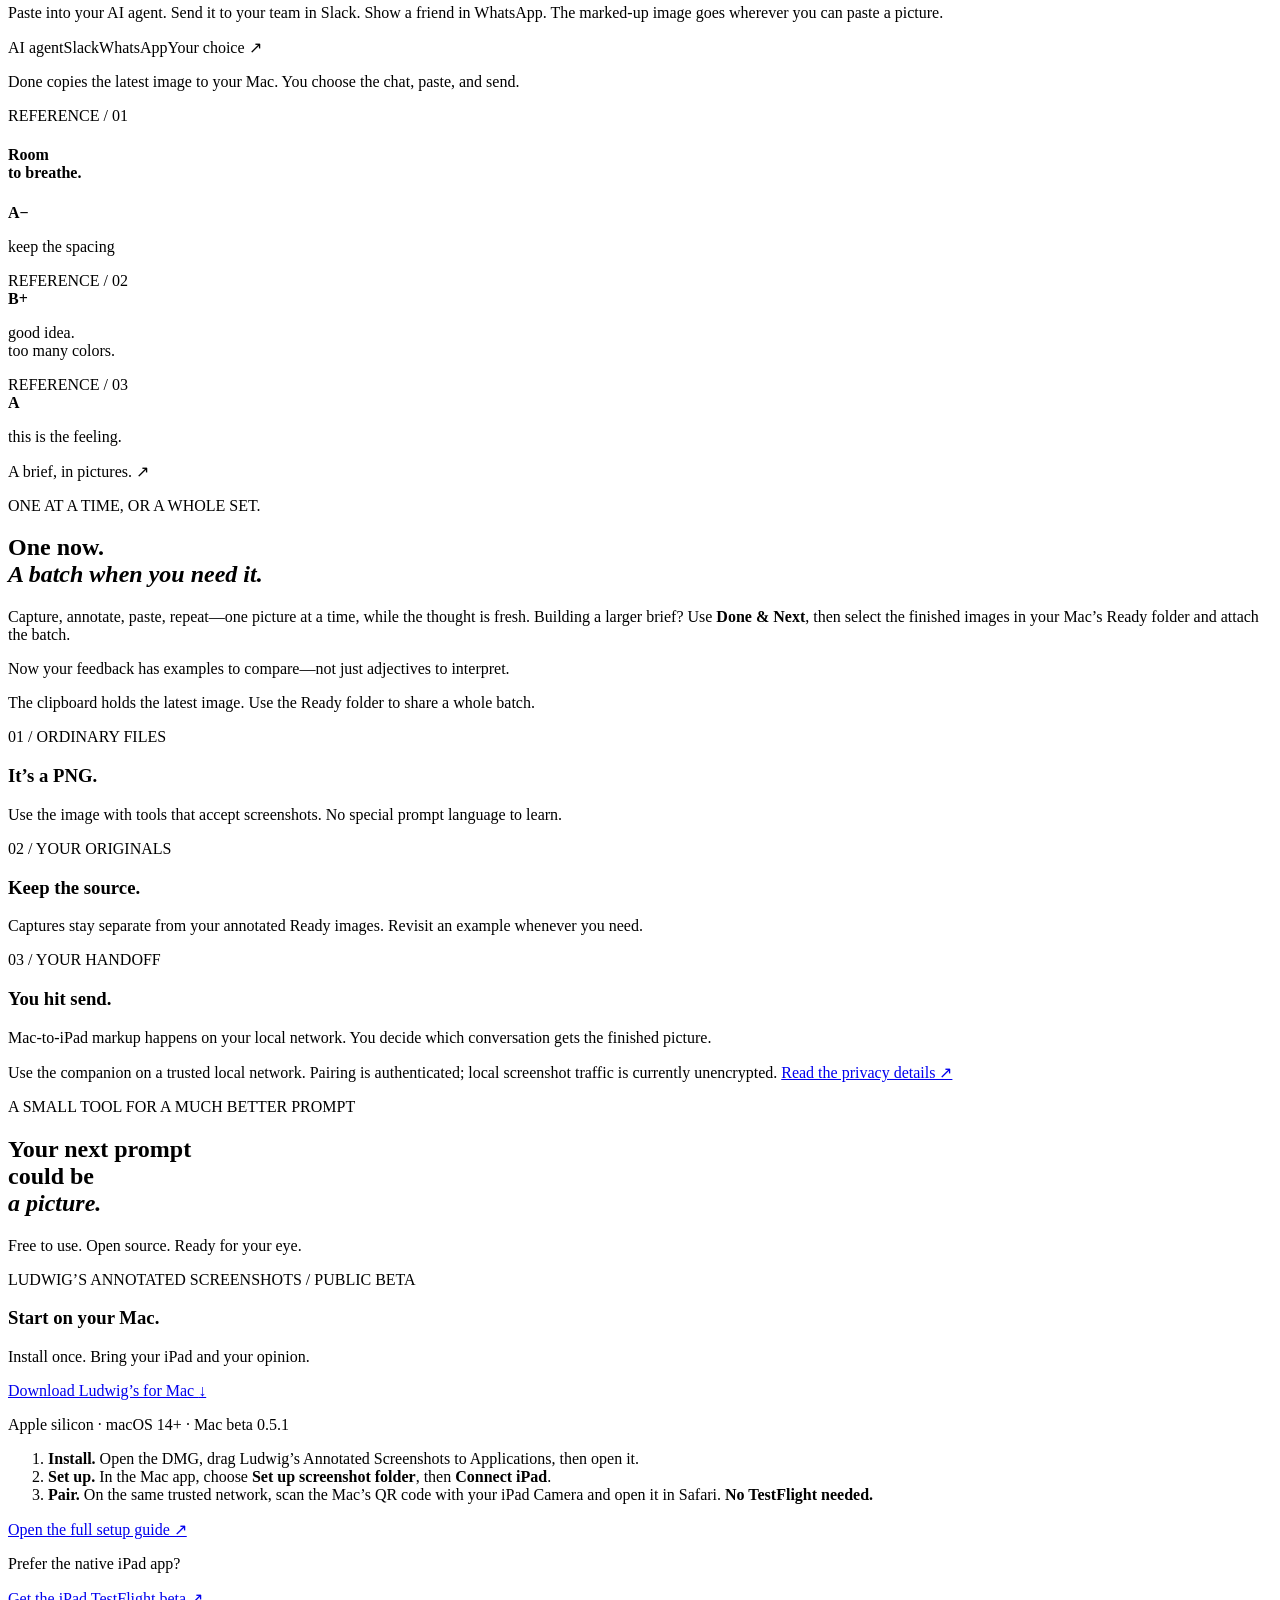
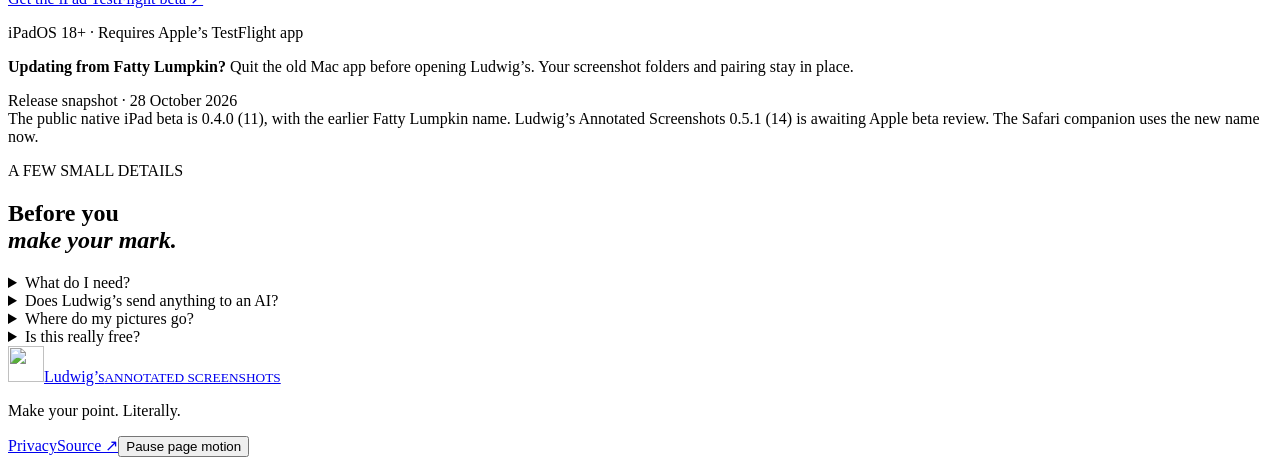
==== commit c567d6ff: "Release Ludwig branding and annotated screenshot website" ====
--- a/website/public/index.html
+++ b/website/public/index.html
@@ -3,124 +3,174 @@
 <head>
   <meta charset="utf-8">
   <meta name="viewport" content="width=device-width,initial-scale=1">
-  <meta name="theme-color" content="#f6f3ea">
-  <title>Fatty Lumpkin — Screenshot Markup Tool for Mac & iPad</title>
-  <meta name="description" content="Capture on your Mac. Draw on your iPad. Paste into your AI agent. A simple, free screenshot markup companion for a clearer AI workflow.">
+  <meta name="theme-color" content="#f6f2e9">
+  <title>Ludwig’s Annotated Screenshots — Show your agent what good looks like.</title>
+  <meta name="description" content="Capture on Mac, draw on iPad, tap Done, and paste straight into your chat. Give your AI agent, your team, or a friend a clearer picture.">
   <link rel="canonical" href="https://screenshot.bombadillo-ai.com/">
   <meta property="og:type" content="website">
-  <meta property="og:title" content="Show your AI what you mean.">
-  <meta property="og:description" content="Fatty Lumpkin Screenshot Markup Tool. Capture on Mac, mark up on iPad, paste into your AI agent.">
+  <meta property="og:title" content="Ludwig’s Annotated Screenshots">
+  <meta property="og:description" content="Show your agent what good looks like. Capture. Annotate. Share. Repeat.">
   <meta property="og:url" content="https://screenshot.bombadillo-ai.com/">
-  <meta property="og:image" content="https://screenshot.bombadillo-ai.com/assets/pony-bookplate.png">
+  <meta property="og:image" content="https://screenshot.bombadillo-ai.com/assets/ludwig-portrait.png">
   <link rel="icon" href="/assets/favicon.svg" type="image/svg+xml">
+  <link rel="preload" href="/assets/fonts/bodoni-moda-normal.woff2" as="font" type="font/woff2" crossorigin>
+  <link rel="preload" href="/assets/fonts/instrument-sans.woff2" as="font" type="font/woff2" crossorigin>
   <link rel="stylesheet" href="/styles.css">
+  <link rel="stylesheet" href="/motion.css">
+  <noscript><link rel="stylesheet" href="/no-script.css"></noscript>
+  <script src="/motion-preference.js" defer></script>
+  <script src="/character.js" defer></script>
+  <script src="/film.js" defer></script>
+  <script src="/music.js" defer></script>
+  <script src="/hero.js" defer></script>
   <script src="/script.js" defer></script>
 </head>
 <body>
   <a class="skip-link" href="#main">Skip to content</a>
-  <div class="page-grain" aria-hidden="true"></div>
   <header class="site-header wrap">
-    <a class="brand" href="/" aria-label="Fatty Lumpkin Screenshot Markup Tool home">
-      <img src="/assets/favicon.svg" width="40" height="40" alt="">
-      <span>Fatty Lumpkin<small>SCREENSHOT MARKUP TOOL</small></span>
-    </a>
-    <nav aria-label="Main navigation">
-      <a href="#how-it-works">The little loop</a>
-      <a href="https://github.com/MCALLERS/fatty-lumpkin-screenshot-markup-tool" class="source-link">Open source <span aria-hidden="true">↗</span></a>
-      <a class="nav-download" href="#download">Get the beta <span aria-hidden="true">↓</span></a>
-    </nav>
+    <a class="brand" href="/" aria-label="Ludwig’s Annotated Screenshots home"><img src="/assets/favicon.svg" width="42" height="42" alt=""><span>Ludwig’s<small>ANNOTATED SCREENSHOTS</small></span></a>
+    <nav class="nav-links" aria-label="Main navigation"><a href="#the-idea">The idea</a><a href="#watch">Watch the loop</a><a href="#ludwig">Why Ludwig?</a><a class="nav-download" href="#download">Get the free beta <span aria-hidden="true">↗</span></a></nav>
   </header>
-
   <main id="main">
     <section class="hero wrap" aria-labelledby="hero-title">
       <div class="hero-copy">
-        <p class="eyebrow"><span class="status-dot"></span>A LITTLE COMPANION FOR BIG IDEAS</p>
-        <h1 id="hero-title">Show your AI<br>what you <em>mean.</em></h1>
-        <p class="hero-description">Circle the thing. Sketch the fix. Skip the paragraph.<br class="wide-only"> Turn a screenshot into feedback your AI can see.</p>
-        <a class="button button-dark" data-download href="https://github.com/MCALLERS/fatty-lumpkin-screenshot-markup-tool/releases/download/v0.5.0-beta.1/Fatty-Lumpkin-Screenshot-Markup-0.5.0-arm64.dmg"><svg viewBox="0 0 24 24" aria-hidden="true"><path d="M12 3v12m-5-5 5 5 5-5M5 16v5h14v-5"/></svg>Download for Mac <span class="button-note">Free beta</span></a>
-        <p class="compatibility">Apple silicon · macOS 14+ · Works with your iPad</p>
-        <div class="hero-note"><span class="note-line" aria-hidden="true"></span><p>Your eyes. Your Pencil.<br>A much shorter prompt.</p></div>
+        <p class="eyebrow"><span class="status-dot"></span>FROM SCREEN TO CHAT. WITHOUT LOSING THE THOUGHT.</p>
+        <h1 id="hero-title"><span class="hero-first-line">Show your agent</span>what <em>good</em><br>looks like.</h1>
+        <p class="hero-description">An example says a lot. Your marks say why.<br>Capture on Mac. Draw on iPad. Tap Done, then paste straight into your conversation.</p>
+        <div class="hero-flow" aria-label="Capture, draw, tap Done, then Command V"><span>Capture</span><i>→</i><span>Draw</span><i>→</i><span>Done</span><i>→</i><kbd>⌘V</kbd></div>
+        <div class="hero-actions"><a class="button button-dark button-fullname" href="#download"><span>Get Ludwig’s<small>Annotated Screenshots</small></span><span aria-hidden="true">↗</span></a><a class="text-link" href="#watch"><span class="play-icon" aria-hidden="true">▶</span> Watch the 36-second loop</a></div>
+        <p class="compatibility">Made for your Mac, your iPad, and your favorite AI.</p>
       </div>
+      <div class="hero-art">
+        <div class="art-grid" aria-hidden="true"></div>
+        <div class="art-orbit" aria-hidden="true"></div>
+        <div class="reference-card" aria-hidden="true"><span class="tiny-label">AN EXAMPLE WORTH KEEPING</span><div class="reference-sample"><i></i><div><b></b><b></b><b></b></div></div><span class="reference-grade">A−</span><p>keep this clarity.</p></div>
+        <span class="art-index" aria-hidden="true">FIG. 01<br>THINKING IN PICTURES</span>
+        <img class="ludwig-portrait" src="/assets/ludwig-portrait.png" width="1448" height="1086" alt="Young Ludwig Wittgenstein drawing with a red pencil in an open notebook" fetchpriority="high">
+        <canvas class="ludwig-portrait character-canvas" id="hero-character" width="1448" height="1086" role="img" aria-label="Young Ludwig Wittgenstein drawing with a red pencil in an open notebook"></canvas>
+        <div class="pencil-note" aria-hidden="true"><span>B+</span><p>Good idea.<br>Tell me why.</p><svg viewBox="0 0 100 100"><path d="M15 5c-10 45 15 60 65 63m0 0-15-12m15 12-16 9"/></svg></div>
+        <p class="show-note" aria-hidden="true">Show, don’t tell.<svg viewBox="0 0 260 18"><path d="M4 10Q115 1 254 10M40 15Q150 8 224 14"/></svg></p>
+        <div class="art-caption"><span>Early Ludwig. New tricks.</span><button type="button" id="hero-animate" aria-pressed="false">Animate Ludwig <span aria-hidden="true">↗</span></button></div>
+      </div>
+    </section>
+    <div class="context-strip wrap"><span>A BETTER WAY TO MAKE YOUR POINT</span><p>For <b>Claude Code</b>, <b>Codex</b>, <b>Slack</b>, <b>WhatsApp</b>—wherever you can paste an image.</p><span aria-hidden="true">↓</span></div>
 
-      <div class="workflow-demo stage-1" id="workflow-demo">
-        <div class="demo-orbit orbit-one" aria-hidden="true"></div>
-        <div class="demo-orbit orbit-two" aria-hidden="true"></div>
-        <div class="demo-topline"><span class="tiny-label">THE IDEA → THE INSTRUCTION</span><span class="demo-label">Illustrated workflow</span></div>
-        <div class="demo-scene" role="img" aria-label="Illustration: capture a web design on Mac, circle a button and write more space on iPad, then paste the annotated image into an AI conversation.">
-          <div class="mac-window">
-            <div class="window-chrome"><div class="traffic-lights"><i></i><i></i><i></i></div><span>Something you’re building</span><span class="window-grid">⊞</span></div>
-            <div class="mock-site">
-              <div class="mock-sidebar"><div class="mock-monogram">a.</div><i></i><i></i><i></i><span></span></div>
-              <div class="mock-content"><div class="mock-top"><span>Your workspace</span><div>⌕ &nbsp; ◯</div></div><div class="mock-heading">A good idea,<br>taking shape.</div><div class="mock-copy"></div><div class="mock-copy short"></div><div class="mock-tiles"><div class="mock-tile one"><span></span></div><div class="mock-tile two"><span></span></div></div><div class="mock-bottom"><span class="mock-copy"></span><div class="mock-button">Create project <b>↗</b></div></div></div>
-            </div>
-            <div class="crop-selection"><i></i><i></i><i></i><i></i></div>
-            <svg class="capture-cursor" viewBox="0 0 32 32" aria-hidden="true"><path d="M16 2v28M2 16h28"/></svg>
-          </div>
-          <div class="capture-shortcut"><kbd>⇧</kbd><kbd>⌘</kbd><kbd>4</kbd><span>Capture on Mac</span></div>
-
-          <svg class="transfer-path" viewBox="0 0 560 430" aria-hidden="true"><path d="M120 252C50 340 95 395 226 355"/><path d="M226 355l-13-3m13 3-7 12"/><path class="flying-dot" d="M120 252C50 340 95 395 226 355"/></svg>
-          <div class="ipad-device">
-            <div class="ipad-camera"></div>
-            <div class="ipad-screen">
-              <div class="ipad-toolbar"><span>Fatty Lumpkin</span><div class="ipad-done">Done <b>✓</b></div></div>
-              <div class="ipad-canvas"><div class="tablet-heading">A good idea,<br>taking shape.</div><div class="tablet-copy"></div><div class="tablet-copy short"></div><div class="tablet-tiles"><div></div><div></div></div><div class="tablet-button">Create project ↗</div>
-                <svg class="markup-ink" viewBox="0 0 270 250" preserveAspectRatio="none" aria-hidden="true"><path class="ink-circle" d="M157 198c-30 2-38 20-15 34 26 16 112 18 121-3 11-26-75-46-113-29-6 3-10 6-13 9"/><path class="ink-arrow" d="M105 108c-27 7-52 29-40 48m-1-1-10-8m10 8 2-13"/><path class="ink-underline" d="M20 80q43 8 96-1"/></svg>
-                <span class="handwritten">more space</span>
-              </div>
-              <div class="pencil-palette"><span class="pen-tool"></span><span class="palette-divider"></span><i class="red"></i><i class="black"></i><i class="green"></i><span class="undo-icon">↶</span></div>
-            </div>
-            <div class="apple-pencil"><i></i></div>
-          </div>
-          <div class="pencil-caption"><span aria-hidden="true">↗</span> Make your point.</div>
-          <div class="paste-card"><div class="paste-icon">✓</div><div><strong>Copied on your Mac</strong><span>Ready for your next prompt.</span></div><kbd>⌘V</kbd></div>
+    <section class="film-section" id="watch" aria-labelledby="film-title">
+      <div class="wrap">
+        <div class="section-heading film-heading"><div><p class="eyebrow">A SMALL CHANGE IN HOW YOU COMMUNICATE</p><h2 id="film-title">From “no, that one”<br>to <em>“yes, exactly.”</em></h2></div><p>See it. Mark it. Paste it.<br>The next picture is just<br>a few quick moves away.</p></div>
+        <noscript><p class="film-caption">The animation needs JavaScript. Open “Read the story” below for the complete walkthrough.</p></noscript>
+        <div class="film-shell" id="film-stage">
+          <div class="film-topbar"><span><i></i>LUDWIG’S ANNOTATED SCREENSHOTS / THE PICTURE LOOP</span><span>AN ILLUSTRATED EXPLAINER · 00:36</span></div>
+          <canvas id="workflow-film" width="1280" height="800" role="img" aria-label="Animated explanation of ambiguous typed and voice prompts becoming a clear screenshot feedback loop. A text description follows below.">Capture an example on Mac, annotate it on iPad, tap Done, press Command V in your chat, and review the next version.</canvas>
+          <div class="film-controls"><button type="button" id="film-toggle" aria-label="Pause explainer">Pause</button><button type="button" id="film-replay" aria-label="Replay explainer">↺ Replay</button><label class="sr-only" for="film-seek">Explainer position in seconds</label><input type="range" id="film-seek" min="0" max="36" value="0" step="0.1"><span id="film-time">0:00 / 0:36</span><button type="button" id="film-music" data-narration="ready" aria-pressed="true" title="Narration and background music; your browser may require a click to start sound">♫ Sound on</button></div>
         </div>
-        <div class="demo-controls">
-          <div class="demo-steps" role="group" aria-label="Illustration steps"><button class="demo-step active" data-step="1" aria-pressed="true"><span>01</span> Capture<i></i></button><button class="demo-step" data-step="2" aria-pressed="false"><span>02</span> Mark up<i></i></button><button class="demo-step" data-step="3" aria-pressed="false"><span>03</span> Paste<i></i></button></div>
-          <button class="motion-control" id="motion-control" type="button" aria-label="Pause animation" title="Pause animation"><svg class="pause-symbol" viewBox="0 0 20 20" aria-hidden="true"><path d="M7 5v10M13 5v10"/></svg><svg class="play-symbol" viewBox="0 0 20 20" aria-hidden="true"><path d="m7 4 9 6-9 6Z"/></svg></button>
-          <button class="replay-control" id="replay-control" type="button" aria-label="Replay workflow" title="Replay workflow">↻</button>
-        </div>
-        <p class="demo-status sr-only" id="demo-status" aria-live="polite"></p>
+        <div class="film-chapters" role="group" aria-label="Jump to an explainer scene"><button type="button" data-film-scene="0"><span>01</span> The muddle</button><button type="button" data-film-scene="1"><span>02</span> The picture</button><button type="button" data-film-scene="2"><span>03</span> The capture</button><button type="button" data-film-scene="3"><span>04</span> The judgment</button><button type="button" data-film-scene="4"><span>05</span> The handoff</button><button type="button" data-film-scene="5"><span>06</span> The next version</button></div>
+        <p class="film-caption" id="film-caption">01 / Typed prompts and voice notes can leave the reference unclear. Which button?</p>
+        <details class="film-transcript"><summary>Read the story and narration <span>Illustrated workflow, not an app recording</span></summary><ol><li><b>The muddle.</b> “Move that button. No, the other one.” A typed prompt, a voice note, and an unmarked screenshot leave the reference unclear.</li><li><b>The picture.</b> Capture an example. Mark what matters. Paste it into your chat. Ludwig starts drawing: the picture carries your point.</li><li><b>The capture.</b> Press Shift–Command–4 on your Mac and select the example. It arrives in your paired iPad’s queue, ready for Apple Pencil.</li><li><b>The judgment.</b> Write “B+.” Circle the colors. Explain what to keep and what to change, right on the screenshot. An A− comparison is shown in a phone-shaped reference frame; it does not demonstrate an iPhone editing app.</li><li><b>The handoff.</b> Tap Done on iPad. Wait for “Copied on your Mac.” Press Command–V in your Mac’s chat composer: the annotated picture appears, ready to send. Send one at a time, or attach completed PNGs from Ready as a batch. You choose the destination and press Send.</li><li><b>The next version.</b> The AI agent receives the picture with your notes. Review its revision, keep what works, and mark the next change. The illustrated AI response is an example, not a promised result.</li></ol><p><strong>Voiceover</strong> · Sarcastic Old Man</p><ol><li>Move that button. No, the other one. Marvellously specific.</li><li>Or... show what you mean. A radical notion.</li><li>Capture on your Mac. There it is on your iPad, ready for your Pencil.</li><li>Give it a grade. Circle the problem. Say why. B plus: good idea, a little loud.</li><li>Tap Done. Wait for &quot;Copied on your Mac.&quot; Command V into your chat. Then send.</li><li>Review the next version. Keep what works. Mark what doesn&#x27;t. Repeat. Now we&#x27;re getting somewhere.</li></ol></details>
       </div>
     </section>
 
-    <div class="tool-strip wrap"><p>A clearer way to work with</p><span>Codex</span><i>✳</i><span>Claude Code</span><i>✳</i><span>Your favorite AI tool</span><p class="strip-note">Anywhere you can attach an image.</p></div>
-
-    <section class="loop-section" id="how-it-works" aria-labelledby="loop-title">
-      <div class="wrap">
-        <div class="section-heading"><p class="eyebrow">FROM “NO, THE OTHER BUTTON” TO “EXACTLY.”</p><h2 id="loop-title">One little loop.<br><em>A lot less explaining.</em></h2><p>A drawing adds the context words can miss.<br>Keep your train of thought. Just point to the change.</p></div>
-        <div class="steps-grid">
-          <article class="loop-step"><div class="step-top"><span class="step-number">01</span><div class="step-symbol crop-symbol" aria-hidden="true"><i></i><i></i><i></i><i></i><span>+</span></div></div><h3>Catch the thought.</h3><p>See something to change? Use your Mac’s familiar screenshot shortcut. Your capture appears on your paired iPad.</p><div class="step-foot"><kbd>⇧</kbd><kbd>⌘</kbd><kbd>4</kbd><span>Just your usual shortcut.</span></div></article>
-          <article class="loop-step"><div class="step-top"><span class="step-number">02</span><svg class="step-symbol pencil-symbol" viewBox="0 0 80 80" aria-hidden="true"><path d="m16 61 7-22 32-32 15 15-32 32-22 7Z"/><path d="m23 39 15 15m-22 7 6-17m37-33L27 43"/></svg></div><h3>Give it a little direction.</h3><p>Circle, sketch, or write with Apple Pencil. Move a button. Cross out a word. Make “a bit more like this” visible.</p><div class="step-foot"><span class="drawn-stroke" aria-hidden="true"></span><span>Your handwriting. Your intent.</span></div></article>
-          <article class="loop-step"><div class="step-top"><span class="step-number">03</span><div class="step-symbol paste-symbol" aria-hidden="true"><span>⌘</span><span>V</span></div></div><h3>Send a clearer prompt.</h3><p>Tap Done. Wait for “Copied on your Mac,” then paste the marked-up PNG into your agent. You choose what to send.</p><div class="step-foot"><span class="small-check" aria-hidden="true">✓</span><span>Back to building.</span></div></article>
+    <section class="judgment-section wrap section-space" id="the-idea" aria-labelledby="idea-title">
+      <div class="section-heading"><div><p class="eyebrow">THE EXAMPLE IS JUST THE BEGINNING</p><h2 id="idea-title">Make your point.<br><em>Right on the picture.</em></h2></div><p>The layout you love. The color that feels wrong. The reason one version gets an A− and another gets a B+. Put your judgment right on the picture.</p></div>
+      <div class="judgment-grid">
+        <div class="feedback-example" id="feedback-example" data-layer="full">
+          <svg class="feedback-drawing" viewBox="0 0 620 650" role="img" aria-label="A fictional design screenshot graded B plus. Handwritten notes ask for a bigger, nicer headline font, move the blue third card before the orange second card, and suggest calmer colors.">
+            <rect width="620" height="650" rx="8" fill="#fffdf7"/>
+            <path d="M8 0H612Q620 0 620 8V42H0V8Q0 0 8 0Z" fill="#e5e7dc"/>
+            <g class="example-interface">
+              <text x="25" y="26" font-size="9" letter-spacing="1.3">FIELDNOTES / A FICTIONAL DESIGN EXAMPLE</text><text x="562" y="26" font-size="9">01.png</text>
+              <text x="36" y="88" class="example-wordmark">fieldnotes.</text><text x="427" y="85" font-size="10">Library</text><text x="486" y="85" font-size="10">About</text><text x="553" y="88" font-size="17">↗</text>
+              <text x="36" y="131" font-size="9" letter-spacing="1.5">A PLACE FOR YOUR NEXT GOOD IDEA</text>
+              <text x="36" y="175" class="example-headline">Make room</text><text x="36" y="218" class="example-headline">for a little wonder.</text>
+              <text x="36" y="245" font-size="12" fill="#727468">Collect the things that make you look twice.</text>
+              <rect x="36" y="330" width="166" height="177" rx="3" fill="#e9d886"/>
+              <rect x="217" y="330" width="166" height="177" rx="3" fill="#d69863"/>
+              <rect x="398" y="330" width="166" height="177" rx="3" fill="#88aec5"/>
+              <text x="50" y="352" font-size="8" letter-spacing=".6">01 / EVERYDAY</text><text x="231" y="352" font-size="8" letter-spacing=".6">02 / ELSEWHERE</text><text x="412" y="352" font-size="8" letter-spacing=".6">03 / NEXT UP</text>
+              <circle cx="118" cy="426" r="42" fill="#ca7458"/>
+              <path d="M233 488L298 382L370 488Z" fill="#77585a"/>
+              <text x="438" y="474" font-size="113" font-family="Georgia,serif" font-style="italic" fill="#e5edf1">a.</text>
+              <text x="36" y="545" font-size="10" fill="#727468">Your next collection starts here.</text>
+              <rect x="443" y="527" width="121" height="32" rx="2" fill="#314038"/><text x="459" y="547" font-size="10" fill="#fffdf7">Add an idea ↗</text>
+              <text x="25" y="631" font-size="8" letter-spacing="1" fill="#727468">YOUR EXAMPLE + YOUR EYE + YOUR REASONS</text>
+            </g>
+            <g class="annotation-grade" aria-label="Grade: B plus">
+              <text x="500" y="153" class="example-mark grade-mark" transform="rotate(7 528 138)">B+</text><path d="M491 131C486 99 567 91 579 125S501 177 490 139"/>
+            </g>
+            <g class="annotation-reason reason-font" aria-label="Make the headline bigger, with a nicer font">
+              <text x="410" y="202" class="example-mark">make bigger,</text><text x="418" y="229" class="example-mark">nicer font.</text>
+              <path d="M418 244C376 252 408 170 274 170M274 170l16-7m-16 7 14 8"/>
+            </g>
+            <g class="annotation-reason reason-move" aria-label="Move the blue third card before the orange second card">
+              <text x="307" y="283" class="example-mark" transform="rotate(-3 410 278)">move this one here</text>
+              <path d="M482 327C481 293 370 291 282 300C235 305 211 305 210 326m0 0-9-12m9 12 10-11"/>
+              <path d="M208 338v157" stroke-dasharray="5 6" opacity=".8"/>
+            </g>
+            <g class="annotation-reason reason-palette" aria-label="The colors compete; try a calmer palette">
+              <text x="38" y="589" class="example-mark">colors compete.</text><text x="41" y="615" class="example-mark">try a calmer palette.</text>
+              <path d="M226 412C199 356 545 348 566 406S249 515 226 412M279 595C321 581 350 551 357 516m0 0-10 12m10-12 6 15"/>
+            </g>
+          </svg>
         </div>
-        <div class="loop-bottom"><span aria-hidden="true">↳</span><p>More than one thought? Capture a few. <strong>Done & Next</strong> keeps the queue moving.</p><a href="https://github.com/MCALLERS/fatty-lumpkin-screenshot-markup-tool/blob/main/docs/GETTING-STARTED.md">The setup guide <span aria-hidden="true">↗</span></a></div>
+        <div class="judgment-copy"><div class="layer-tabs" role="tablist" aria-label="Explore what annotations add"><button type="button" role="tab" id="layer-example" data-layer="example" aria-controls="layer-panel" aria-selected="false" tabindex="-1">Example</button><button type="button" role="tab" id="layer-grade" data-layer="grade" aria-controls="layer-panel" aria-selected="false" tabindex="-1">+ Grade</button><button type="button" role="tab" id="layer-reason" data-layer="reason" aria-controls="layer-panel" aria-selected="false" tabindex="-1">+ Reasons</button><button type="button" role="tab" id="layer-full" data-layer="full" aria-controls="layer-panel" aria-selected="true" tabindex="0">All together</button></div><div id="layer-panel" role="tabpanel" tabindex="0" aria-labelledby="layer-full"><span class="big-index" id="layer-index">04</span><h3 id="layer-title">Now your taste<br>has context.</h3><p id="layer-description">The picture gives your agent a reference. The grade gives it your reaction. The notes explain what to preserve, what to change, and why.</p></div><div class="grade-scale" aria-label="Grade examples from A plus to F"><span>A+</span><span>A</span><span>A−</span><span class="selected">B+</span><span>B</span><span>C</span><span>D</span><span>F</span></div><p class="small-note">Write your own grades with Apple Pencil. Your criteria, your handwriting, your call.</p></div>
       </div>
     </section>
 
-    <section class="companion-section wrap" aria-labelledby="companion-title">
-      <div class="bookplate"><div class="bookplate-corner top-left"></div><div class="bookplate-corner bottom-right"></div><img src="/assets/pony-bookplate.png" width="1254" height="1254" loading="lazy" alt="A shaggy chestnut pony carrying an enormous red pencil, drawn in ink and watercolor."><p>A dependable companion. A very large pencil.</p></div>
-      <div class="companion-copy"><p class="eyebrow">SMALL TOOL. USEFUL JOB.</p><h2 id="companion-title">Less fiddling.<br><em>More getting there.</em></h2><p class="section-lead">Fatty Lumpkin carries your visual feedback from one device to the other, so you can stay with the idea.</p>
-        <div class="feature-line"><span aria-hidden="true">01 /</span><div><h3>Fits the tools you already use</h3><p>A normal PNG, ready for your AI agent, a design review, or a conversation. No special integration required.</p></div></div>
-        <div class="feature-line"><span aria-hidden="true">02 /</span><div><h3>Your original stays an original</h3><p>Finished annotations save separately on your Mac. Revisit a screenshot, work through a batch, or start fresh.</p></div></div>
-        <div class="feature-line"><span aria-hidden="true">03 /</span><div><h3>A short trip across your desk</h3><p>Mac and iPad connect directly on your local network. No app account. No cloud relay. No automatic AI uploads.</p><a href="/privacy">How your screenshots are handled <span aria-hidden="true">↗</span></a></div></div>
-        <p class="network-note"><span aria-hidden="true">ⓘ</span> Use a trusted private network. The local HTTP connection is not encrypted.</p>
+    <section class="philosophy-section" id="ludwig" aria-labelledby="ludwig-title">
+      <div class="wrap">
+        <div class="salon-heading"><div><p class="eyebrow">EARLY LUDWIG. A FEW GOOD PICTURES.</p><h2 id="ludwig-title">A philosopher.<br><em>A very opinionated pencil.</em></h2></div><p>Wittgenstein took pictures seriously.<br>We thought that was a good place to start.</p></div>
+        <div class="salon-main">
+          <figure class="cambridge-scene"><img src="/assets/philosophy/cambridge-conversation.png" width="1448" height="1086" loading="lazy" alt="Imagined illustration of young Ludwig Wittgenstein and Bertrand Russell discussing a sketch at a table in Cambridge"><figcaption><span>CAMBRIDGE, IMAGINED</span> Ludwig, Bertrand, and something worth pointing at. A new illustration inspired by their philosophical relationship.</figcaption></figure>
+          <div class="salon-quotes" aria-label="Three propositions from the Tractatus">
+            <figure><a class="quote-number" href="https://www.wittgensteinproject.org/w/index.php/Tractatus_Logico-Philosophicus_(English)#2.1" target="_blank" rel="noopener" aria-label="Read Tractatus proposition 2.1">2.1 ↗</a><blockquote>“We make to ourselves<br><em>pictures of facts.</em>”</blockquote></figure>
+            <figure><a class="quote-number" href="https://www.wittgensteinproject.org/w/index.php/Tractatus_Logico-Philosophicus_(English)#2.12" target="_blank" rel="noopener" aria-label="Read Tractatus proposition 2.12">2.12 ↗</a><blockquote>“The picture is a<br><em>model of reality.</em>”</blockquote></figure>
+            <figure><a class="quote-number" href="https://www.wittgensteinproject.org/w/index.php/Tractatus_Logico-Philosophicus_(English)#4.1212" target="_blank" rel="noopener" aria-label="Read Tractatus proposition 4.1212">4.1212 ↗</a><blockquote>“What can be shown<br><em>cannot be said.</em>”</blockquote><figcaption>This last distinction concerns logical form. Our screenshot-and-pencil connection is a playful borrowing.</figcaption></figure>
+          </div>
+        </div>
+        <p class="salon-context">In the early <cite>Tractatus</cite>, a proposition can picture a possible situation through a shared structure. Our practical version: put an example in front of someone, then mark what matters.</p>
+        <ol class="salon-timeline" aria-label="A short history of early and later Wittgenstein">
+          <li><figure><img src="/assets/philosophy/russell-1916.jpg" width="434" height="648" loading="lazy" alt="Archival portrait of Bertrand Russell"><figcaption>Russell, 1916</figcaption></figure><div><span class="salon-year">1911</span><h3>Enter Bertrand Russell.</h3><p>Wittgenstein begins studying with Russell at Cambridge. Two minds with rather a lot to discuss.</p></div></li>
+          <li><figure><img class="tractatus-page" src="/assets/philosophy/tractatus-1922.jpg" width="2419" height="3870" loading="lazy" alt="Tractatus title page naming Ludwig Wittgenstein and an introduction by Bertrand Russell"><figcaption>English title page, 1922</figcaption></figure><div><span class="salon-year">1921–22</span><h3>The picture takes shape.</h3><p>The <cite>Tractatus</cite> appears in German in 1921, then in English in 1922, with an introduction by Russell. This is our early Ludwig.</p></div></li>
+          <li><figure><img src="/assets/philosophy/wittgenstein-1929.jpg" width="405" height="563" loading="lazy" alt="Archival portrait of Ludwig Wittgenstein by Moritz Nähr, circa 1929"><figcaption>Wittgenstein, 1928–29</figcaption></figure><div><span class="salon-year">1953</span><h3>He changed his mind.</h3><p>His later work questions a single picture theory of language, turning to meaning in use and language-games. <cite>Philosophical Investigations</cite> is published posthumously in 1953.</p><p class="salon-punchline">We’re keeping the pencil.</p></div></li>
+        </ol>
+        <details class="salon-sources"><summary>Sources, translations &amp; image credits</summary><div><p>Quotations: <cite>Tractatus Logico-Philosophicus</cite>, 1922 English translation by C. K. Ogden, with F. P. Ramsey, via <a href="https://www.wittgensteinproject.org/w/index.php/Tractatus_Logico-Philosophicus_(English)" target="_blank" rel="noopener">The Ludwig Wittgenstein Project ↗</a>. Historical context: <a href="https://plato.stanford.edu/entries/wittgenstein/" target="_blank" rel="noopener">Stanford Encyclopedia of Philosophy ↗</a>.</p><p>Public-domain archival images via Wikimedia Commons: <a href="https://commons.wikimedia.org/wiki/File:Russell_in_1916.jpg" target="_blank" rel="noopener">Russell, 1916 ↗</a>; <a href="https://commons.wikimedia.org/wiki/File:Tractatus_title_page.jpg" target="_blank" rel="noopener">Tractatus title page ↗</a>; <a href="https://commons.wikimedia.org/wiki/File:35._Portrait_of_Wittgenstein.jpg" target="_blank" rel="noopener">Wittgenstein by Moritz Nähr, 1928–29 ↗</a>. The Cambridge scene is a newly generated, imagined illustration. The portraits are separate archival records.</p></div></details>
       </div>
     </section>
 
-    <section class="download-section wrap" id="download" aria-labelledby="download-title">
-      <div class="download-inner"><div class="download-doodle" aria-hidden="true"><svg viewBox="0 0 260 230"><path d="M22 61q73-69 170 7t-37 121C50 204 10 128 40 71M50 43 22 61l5-31M177 128l8 20 37-50"/></svg></div><p class="eyebrow">A GOOD IDEA DESERVES A GOOD PENCIL.</p><h2 id="download-title">Make your next prompt<br><em>a little more human.</em></h2><p>Free to use. Open source. Ready for your next “what if.”</p><div class="download-actions"><a class="button button-dark" data-download href="https://github.com/MCALLERS/fatty-lumpkin-screenshot-markup-tool/releases/download/v0.5.0-beta.1/Fatty-Lumpkin-Screenshot-Markup-0.5.0-arm64.dmg"><svg viewBox="0 0 24 24" aria-hidden="true"><path d="M12 3v12m-5-5 5 5 5-5M5 16v5h14v-5"/></svg>Download for Mac <span aria-hidden="true">↓</span></a><a class="text-link" href="https://github.com/MCALLERS/fatty-lumpkin-screenshot-markup-tool/releases">Release notes <span aria-hidden="true">↗</span></a></div><p class="download-specs">v0.5.0 beta · Apple silicon · macOS 14 or later</p></div>
-      <div class="ipad-availability"><span class="availability-icon" aria-hidden="true">▯</span><div><h3>Bring your iPad.</h3><p>The native PencilKit app is available through TestFlight for iPadOS 18+. The Safari companion is also included with the Mac app.</p></div><a href="https://testflight.apple.com/join/bFbsKKmV">Join the iPad beta <span aria-hidden="true">↗</span></a></div>
-      <p class="beta-version-note">Mac 0.5.0 is available now. The public iPad beta currently offers 0.4.0; iPad 0.5.0 (13) is waiting for Apple’s review. Session reset and cleanup require native iPad 0.5.0.</p>
+    <section class="loop-section section-space" id="how-it-works" aria-labelledby="loop-title"><div class="wrap"><div class="section-heading"><div><p class="eyebrow">A QUICK LOOP. A CLEARER CONVERSATION.</p><h2 id="loop-title">Catch an idea.<br><em>Keep it moving.</em></h2></div><p>Once your screenshot folder and iPad are paired, it’s a short path from “look at this” to a picture in the conversation.</p></div><div class="loop-steps"><article><span class="step-number">01 <b>↗</b></span><h3>Capture.</h3><p>A screen you made. A reference you love. Something that needs work.</p><div class="keycaps"><kbd>⇧</kbd><kbd>⌘</kbd><kbd>4</kbd><span>Mac screenshot</span></div></article><article><span class="step-number">02 <b>✎</b></span><h3>Make your mark.</h3><p>Open it on iPad. Circle, sketch, grade, and explain with Apple Pencil.</p><span class="step-footnote">“A−. Clean layout. Keep this.”</span></article><article><span class="step-number">03 <b>↑</b></span><h3>Done. Then ⌘V.</h3><p>Tap Done on iPad. Your marked-up PNG returns to the Mac clipboard. Paste it into your chat.</p><span class="step-footnote">One picture, straight into the conversation.</span></article><article><span class="step-number">04 <b>↻</b></span><h3>See. Refine. Repeat.</h3><p>Look at what comes back. Keep the good parts. Mark the next adjustment.</p><span class="step-footnote">Your judgment stays in the loop.</span></article></div></div></section>
+
+    <section class="clipboard-section wrap" aria-labelledby="clipboard-title">
+      <div class="clipboard-shortcut" aria-hidden="true"><span>YOUR PICTURE IS READY.</span><div><kbd>⌘</kbd><kbd>V</kbd></div><p>A familiar shortcut.<br>A much clearer message.</p></div>
+      <div class="clipboard-copy"><p class="eyebrow">THE CLIPBOARD IS THE CONNECTION</p><h2 id="clipboard-title">Your picture.<br><em>Your conversation.</em></h2><p>Paste into your AI agent. Send it to your team in Slack. Show a friend in WhatsApp. The marked-up image goes wherever you can paste a picture.</p><div class="destination-list" aria-label="Example destinations"><span>AI agent</span><span>Slack</span><span>WhatsApp</span><span>Your choice ↗</span></div><p class="small-note">Done copies the latest image to your Mac. You choose the chat, paste, and send.</p></div>
     </section>
 
-    <section class="faq-section wrap" aria-labelledby="faq-title"><div><p class="eyebrow">A FEW SMALL DETAILS</p><h2 id="faq-title">Good to know.</h2></div><div class="faq-list">
-      <details><summary>What do I need?<span aria-hidden="true">+</span></summary><p>An Apple silicon Mac running macOS 14 or later, an iPad, and a trusted local network shared by both devices. Apple Pencil makes drawing natural; finger drawing is also available. The native iPad app requires iPadOS 18 or later. Install the native app through <a href="https://testflight.apple.com/join/bFbsKKmV">TestFlight</a>, or use the included Safari companion.</p></details>
-      <details><summary>Does it send my screenshots to an AI?<span aria-hidden="true">+</span></summary><p>No. Fatty Lumpkin saves a marked-up PNG and copies it to your Mac’s clipboard. You decide whether to paste or upload it into another app, and when to send it. That app’s policies then apply.</p></details>
-      <details><summary>Where are my screenshots saved?<span aria-hidden="true">+</span></summary><p>On your Mac, in Documents → Screenshot Tool. Originals live in Inbox; completed PNGs live in Ready. If you have enabled iCloud or another Documents sync service, it may independently sync those files. Read the <a href="/privacy">privacy and storage details</a>.</p></details>
-      <details><summary>Is it really free?<span aria-hidden="true">+</span></summary><p>Yes. The beta is free to download and the source code is available under the MIT license. It’s a small independent project, still growing. If something is rough around the edges, <a href="https://github.com/MCALLERS/fatty-lumpkin-screenshot-markup-tool/issues">tell us on GitHub</a> without sharing private screenshots or pairing keys.</p></details>
-    </div></section>
+    <section class="batch-section wrap section-space" aria-labelledby="batch-title"><div class="batch-art" role="img" aria-label="Three annotated examples, graded A minus, B plus and A, collected into one visual brief"><div class="batch-sheet sheet-one"><span>REFERENCE / 01</span><h4>Room<br>to breathe.</h4><div class="batch-bars"><i></i><i></i><i></i></div><b>A−</b><p>keep the spacing</p></div><div class="batch-sheet sheet-two"><span>REFERENCE / 02</span><div class="batch-chart"><i></i><i></i><i></i><i></i></div><b>B+</b><p>good idea.<br>too many colors.</p></div><div class="batch-sheet sheet-three"><span>REFERENCE / 03</span><div class="batch-circle"></div><b>A</b><p>this is the feeling.</p></div><span class="batch-scribble">A brief, in pictures. ↗</span></div><div class="batch-copy"><p class="eyebrow">ONE AT A TIME, OR A WHOLE SET.</p><h2>One now.<br><em>A batch when you need it.</em></h2><p>Capture, annotate, paste, repeat—one picture at a time, while the thought is fresh. Building a larger brief? Use <b>Done &amp; Next</b>, then select the finished images in your Mac’s Ready folder and attach the batch.</p><p>Now your feedback has examples to compare—not just adjectives to interpret.</p><p class="small-note">The clipboard holds the latest image. Use the Ready folder to share a whole batch.</p></div></section>
+
+
+
+    <section class="practical wrap section-space" aria-label="Practical details"><article><span>01 / ORDINARY FILES</span><h3>It’s a PNG.</h3><p>Use the image with tools that accept screenshots. No special prompt language to learn.</p></article><article><span>02 / YOUR ORIGINALS</span><h3>Keep the source.</h3><p>Captures stay separate from your annotated Ready images. Revisit an example whenever you need.</p></article><article><span>03 / YOUR HANDOFF</span><h3>You hit send.</h3><p>Mac-to-iPad markup happens on your local network. You decide which conversation gets the finished picture.</p></article><p class="network-note">Use the companion on a trusted local network. Pairing is authenticated; local screenshot traffic is currently unencrypted. <a href="/privacy">Read the privacy details ↗</a></p></section>
+
+    <section class="download-section" id="download" aria-labelledby="download-title">
+      <div class="wrap download-grid">
+        <div><p class="eyebrow">A SMALL TOOL FOR A MUCH BETTER PROMPT</p><h2 id="download-title">Your next prompt<br>could be<br><em>a picture.</em></h2><p>Free to use. Open source. Ready for your eye.</p></div>
+        <div class="download-card">
+          <span class="tiny-label">LUDWIG’S ANNOTATED SCREENSHOTS / PUBLIC BETA</span><h3>Start on your Mac.</h3><p>Install once. Bring your iPad and your opinion.</p>
+          <a class="button button-dark" data-download href="https://github.com/MCALLERS/fatty-lumpkin-screenshot-markup-tool/releases/download/v0.5.1-beta.1/Ludwigs-Annotated-Screenshots-0.5.1-arm64.dmg">Download Ludwig’s for Mac <span aria-hidden="true">↓</span></a><p class="download-spec">Apple silicon · macOS 14+ · Mac beta 0.5.1</p>
+          <ol class="download-steps" aria-label="Set up Ludwig’s with Safari on your iPad">
+            <li><strong>Install.</strong> Open the DMG, drag Ludwig’s Annotated Screenshots to Applications, then open it.</li>
+            <li><strong>Set up.</strong> In the Mac app, choose <b>Set up screenshot folder</b>, then <b>Connect iPad</b>.</li>
+            <li><strong>Pair.</strong> On the same trusted network, scan the Mac’s QR code with your iPad Camera and open it in Safari. <b>No TestFlight needed.</b></li>
+          </ol>
+          <a class="text-link" href="https://github.com/MCALLERS/fatty-lumpkin-screenshot-markup-tool/blob/main/docs/GETTING-STARTED.md">Open the full setup guide ↗</a>
+          <div class="native-option"><p>Prefer the native iPad app?</p><a class="button button-outline" href="https://testflight.apple.com/join/bFbsKKmV" target="_blank" rel="noopener">Get the iPad TestFlight beta <span aria-hidden="true">↗</span></a><p class="download-spec">iPadOS 18+ · Requires Apple’s TestFlight app</p></div>
+          <p class="transition-note"><b>Updating from Fatty Lumpkin?</b> Quit the old Mac app before opening Ludwig’s. Your screenshot folders and pairing stay in place.</p>
+          <p class="release-note">Release snapshot · 28 October 2026<br>The public native iPad beta is 0.4.0 (11), with the earlier Fatty Lumpkin name. Ludwig’s Annotated Screenshots 0.5.1 (14) is awaiting Apple beta review. The Safari companion uses the new name now.</p>
+        </div>
+      </div>
+    </section>
+
+    <section class="faq wrap section-space" aria-labelledby="faq-title"><div><p class="eyebrow">A FEW SMALL DETAILS</p><h2 id="faq-title">Before you<br><em>make your mark.</em></h2></div><div><details><summary>What do I need?</summary><p>An Apple silicon Mac running macOS 14 or later, plus an iPad on the same trusted network. Use the Safari companion without TestFlight, or install the optional native TestFlight beta on iPadOS 18+. Apple Pencil makes handwriting natural. The setup guide walks you through pairing and your screenshot folder.</p></details><details><summary>Does Ludwig’s send anything to an AI?</summary><p>No. You paste or attach the finished PNG to the AI conversation you choose. Ludwig’s does not train an AI, submit prompts, or guarantee a particular result.</p></details><details><summary>Where do my pictures go?</summary><p>By default, captures and finished images live under Documents/Screenshot Tool on your Mac, in Inbox and Ready. The app keeps annotated output separate from originals.</p></details><details><summary>Is this really free?</summary><p>Yes. The app is free and open source. Bring your own Mac, iPad, and AI tools.</p></details></div></section>
   </main>
-
-  <footer class="site-footer wrap"><div class="footer-top"><a class="brand" href="/"><img src="/assets/favicon.svg" width="34" height="34" alt=""><span>Fatty Lumpkin<small>SCREENSHOT MARKUP TOOL</small></span></a><p>A small tool for making yourself clear.</p><div><a href="/privacy">Privacy</a><a href="https://github.com/MCALLERS/fatty-lumpkin-screenshot-markup-tool">GitHub <span aria-hidden="true">↗</span></a><a href="https://github.com/MCALLERS/fatty-lumpkin-screenshot-markup-tool/issues">Help <span aria-hidden="true">↗</span></a></div></div><div class="footer-bottom"><span>Made by Bombadillo AI · Free & open source</span><p>An independent project. Not affiliated with Apple, OpenAI, Anthropic, or any fantasy franchise.</p></div></footer>
+  <footer class="site-footer wrap"><a class="brand" href="/"><img src="/assets/favicon.svg" width="36" height="36" alt=""><span>Ludwig’s<small>ANNOTATED SCREENSHOTS</small></span></a><p>Make your point. Literally.</p><nav aria-label="Footer"><a href="/privacy">Privacy</a><a href="https://github.com/MCALLERS/fatty-lumpkin-screenshot-markup-tool">Source ↗</a><button type="button" id="global-motion" aria-pressed="false">Pause page motion</button><button type="button" id="motion-device-default" hidden>Use device motion setting</button></nav></footer>
 </body>
 </html>
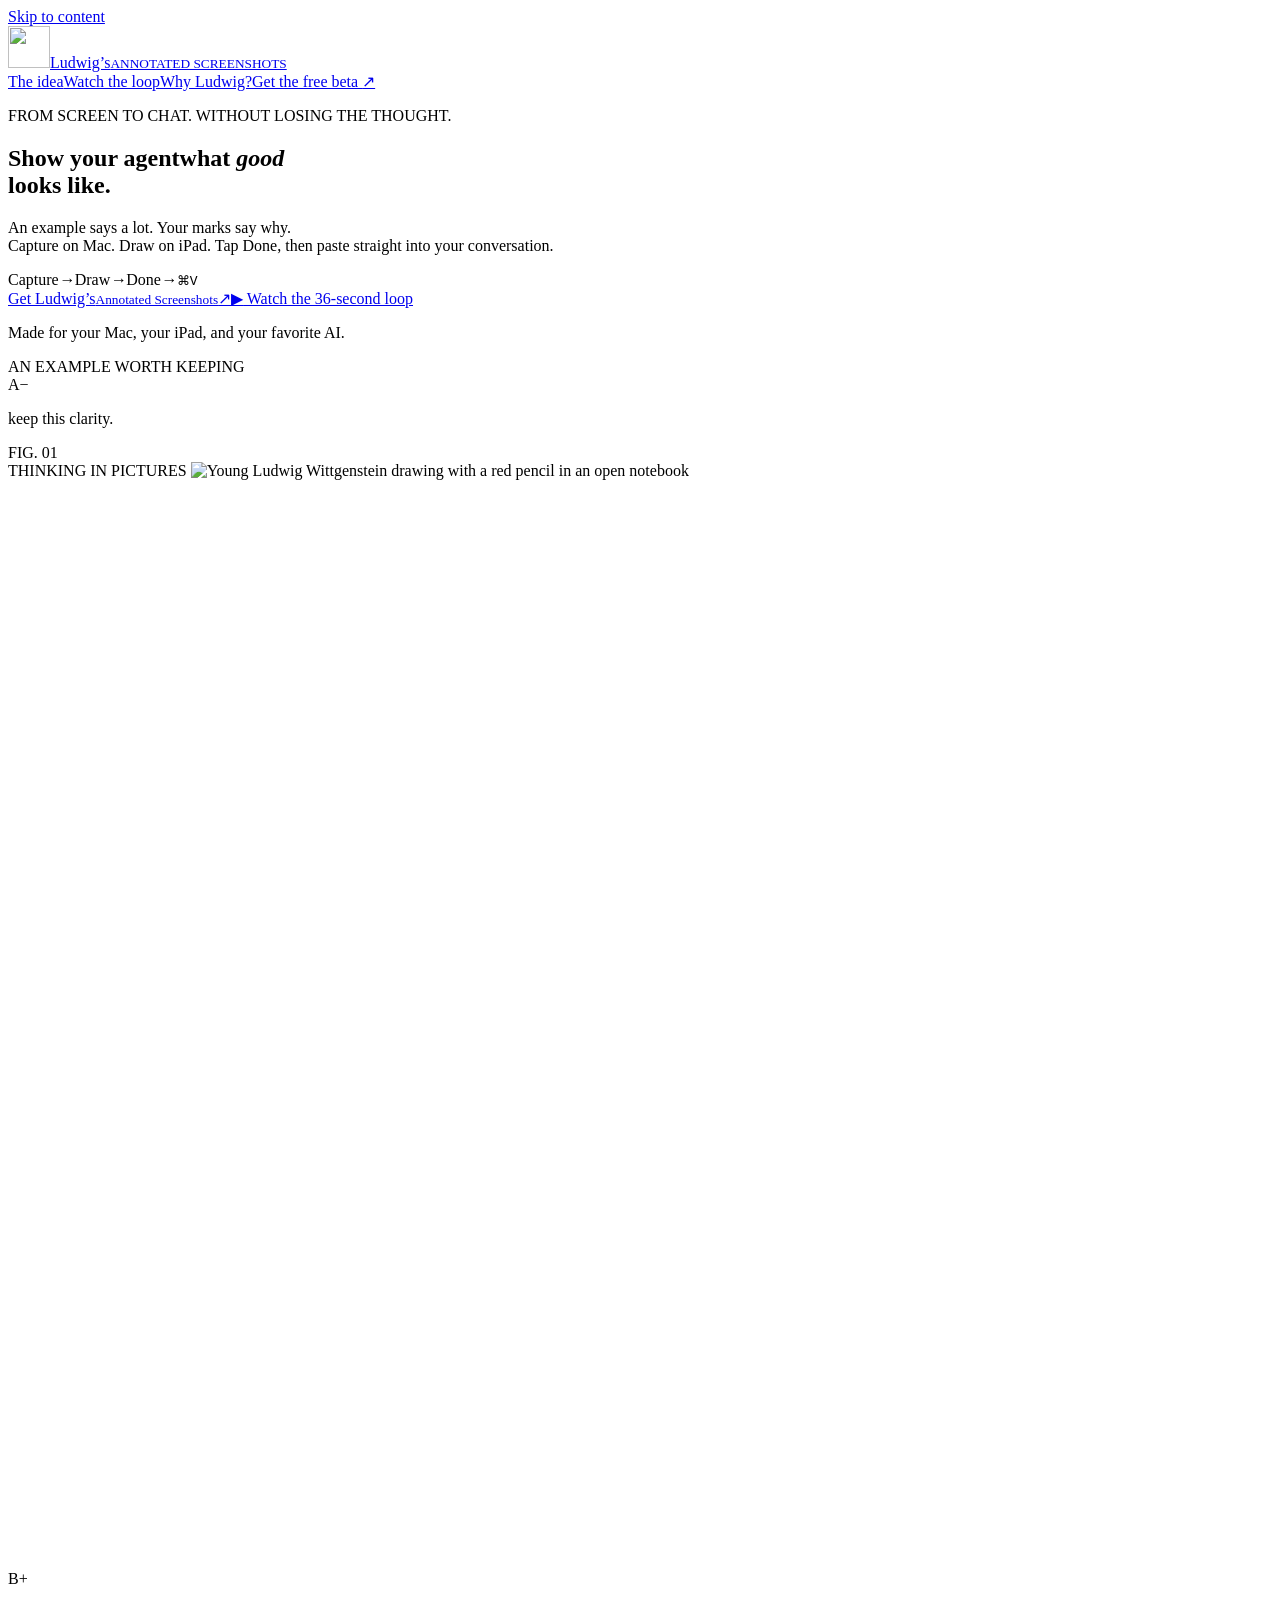
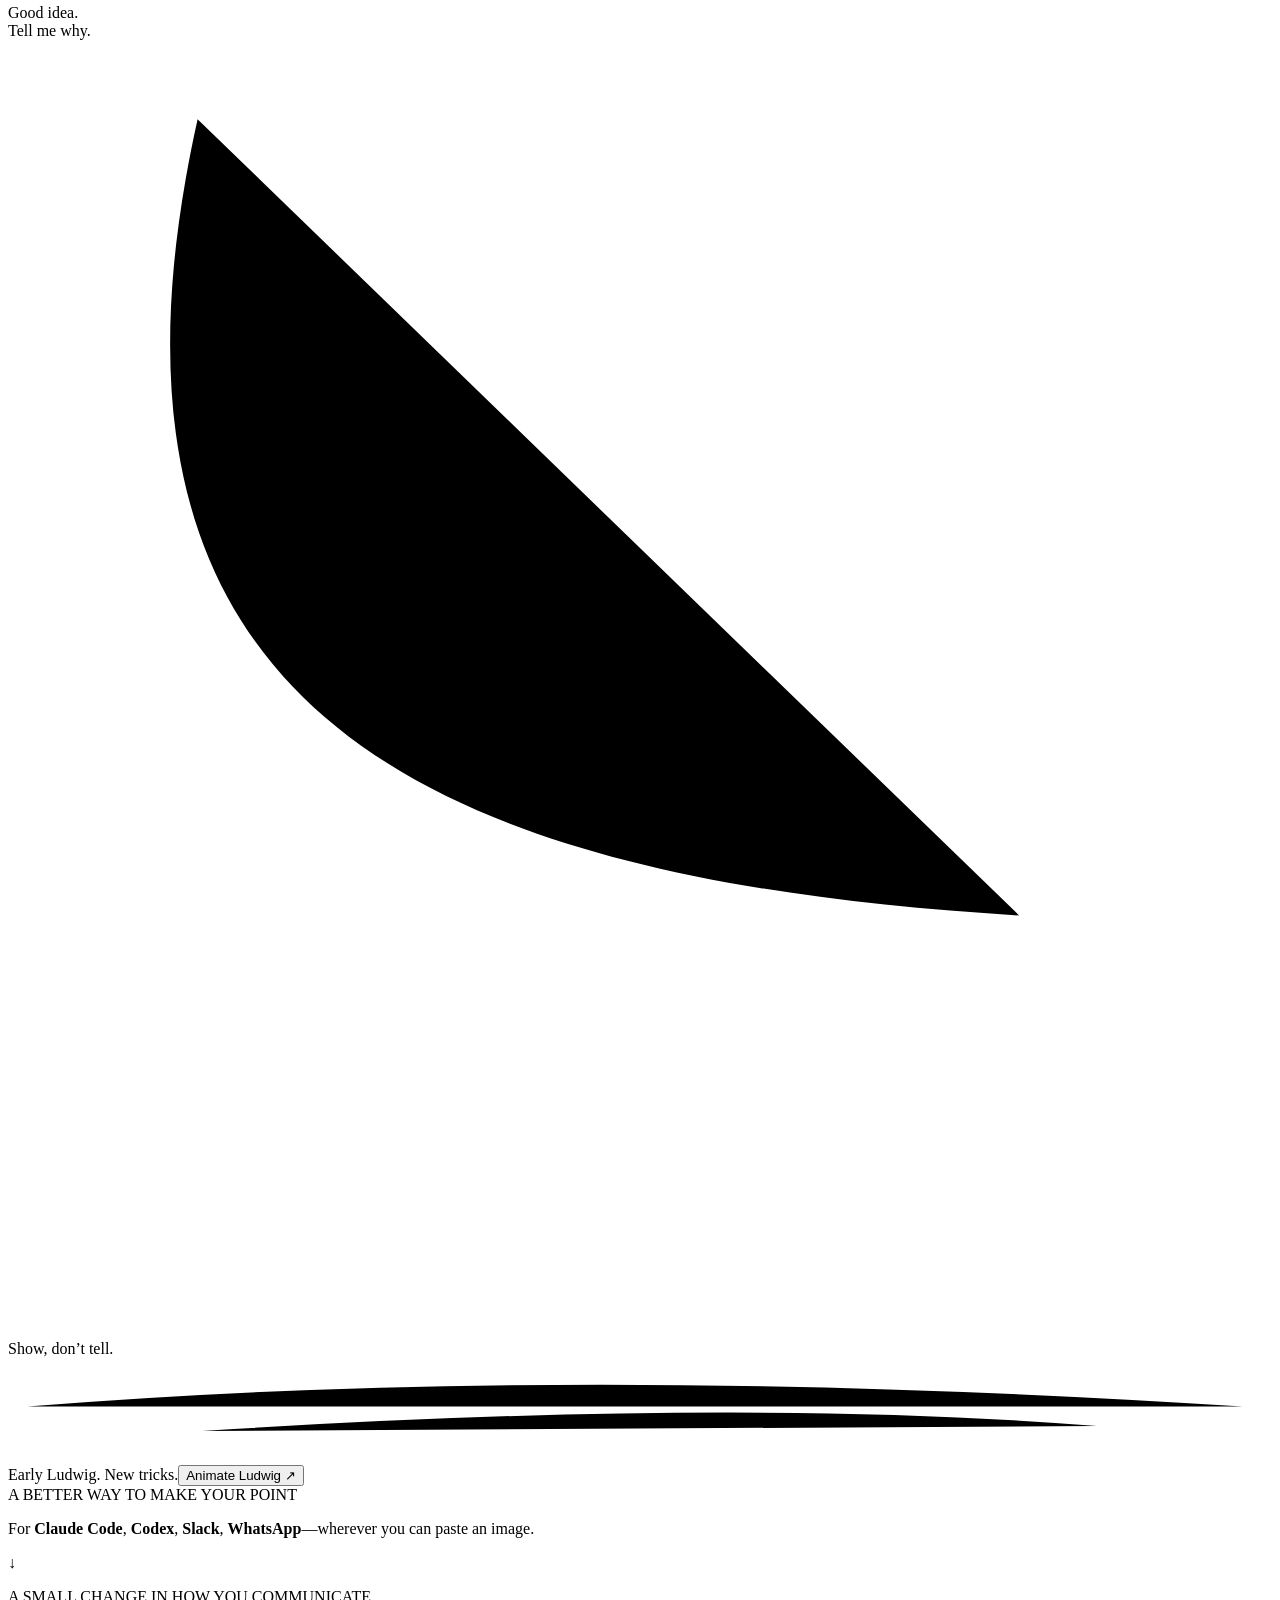
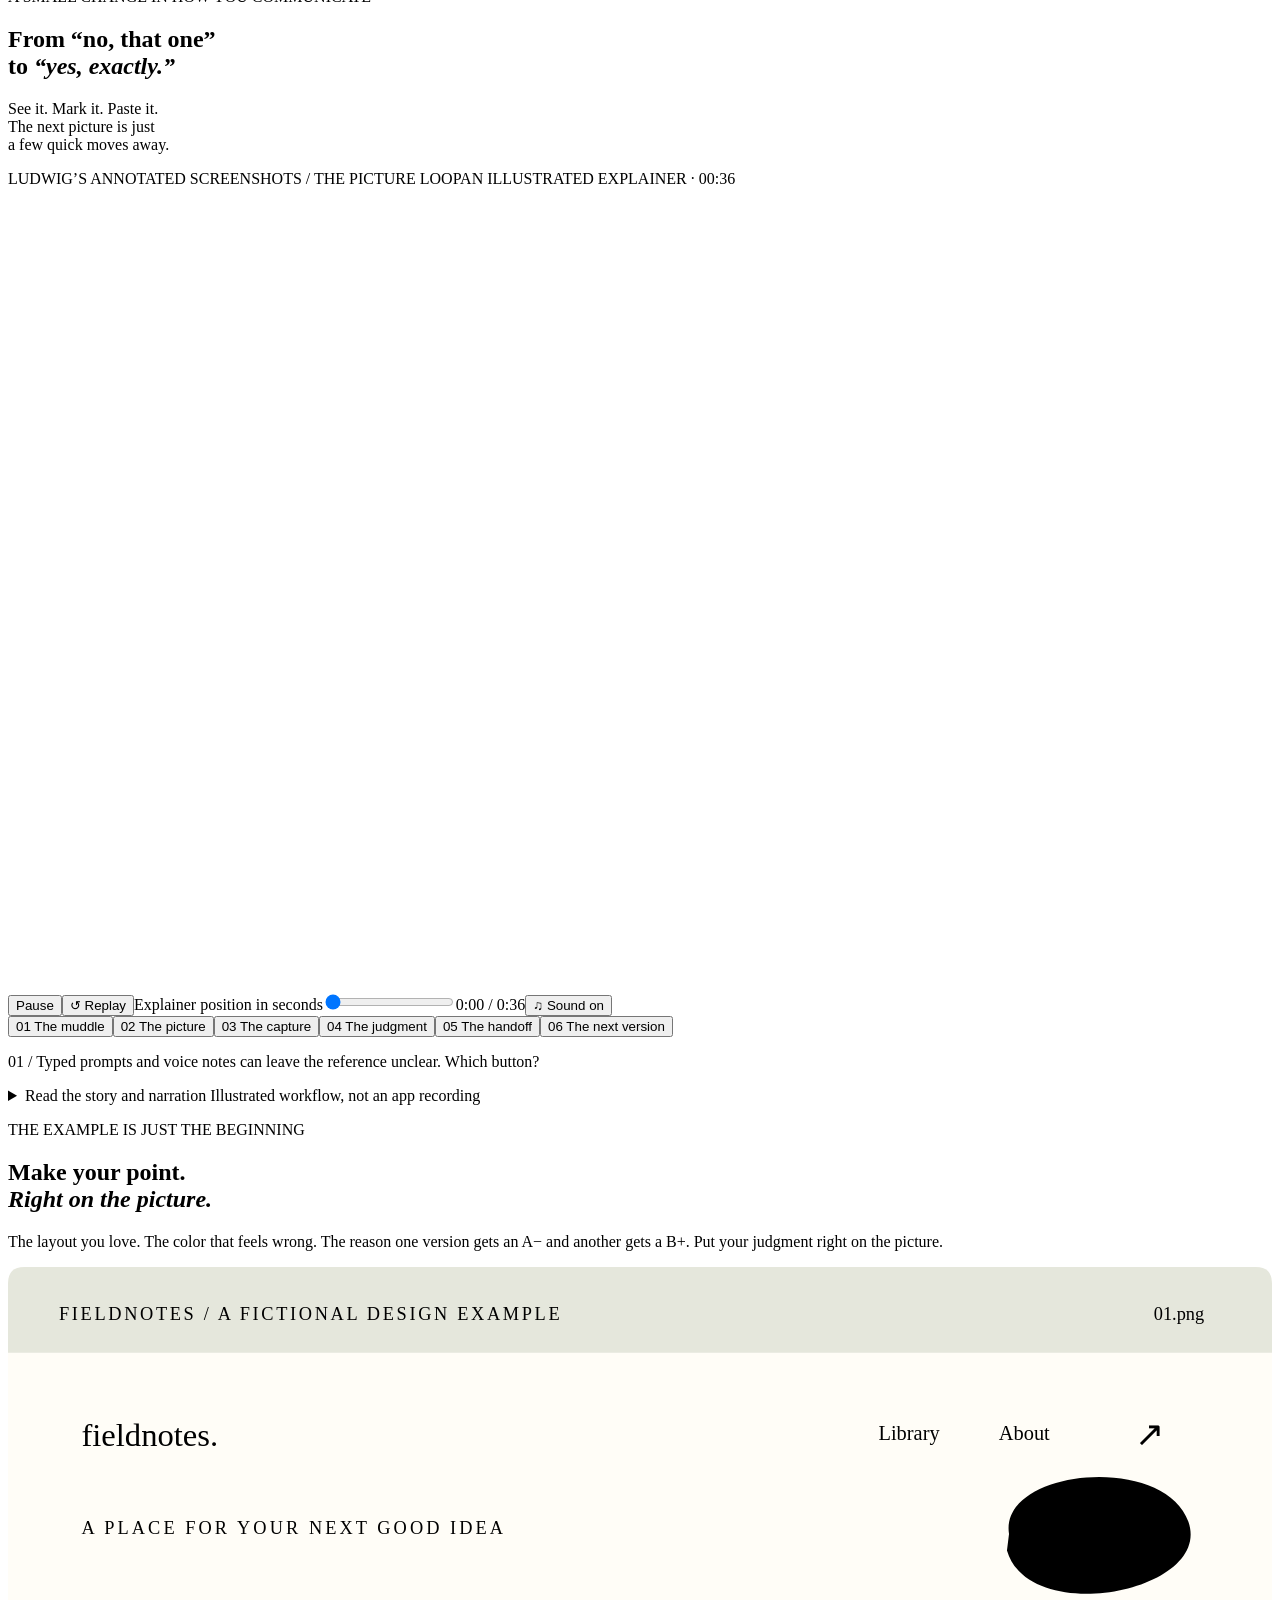
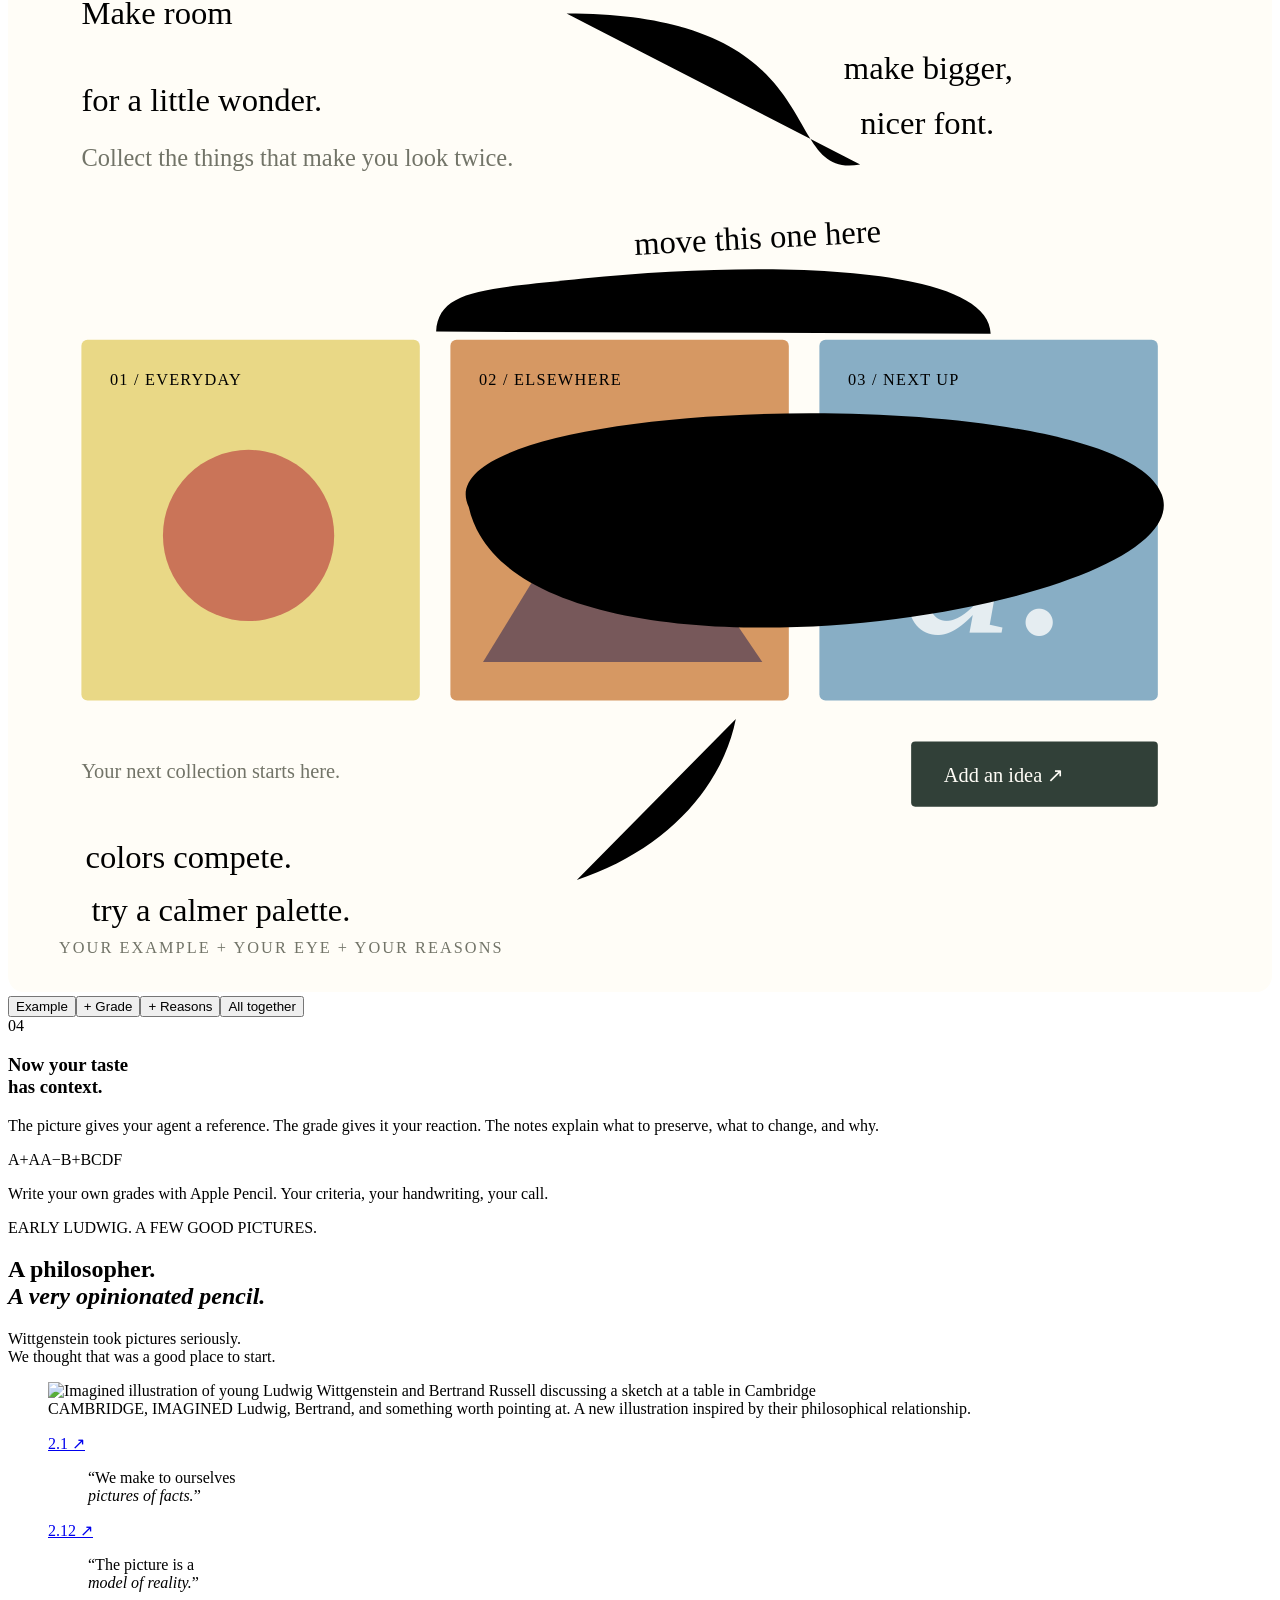
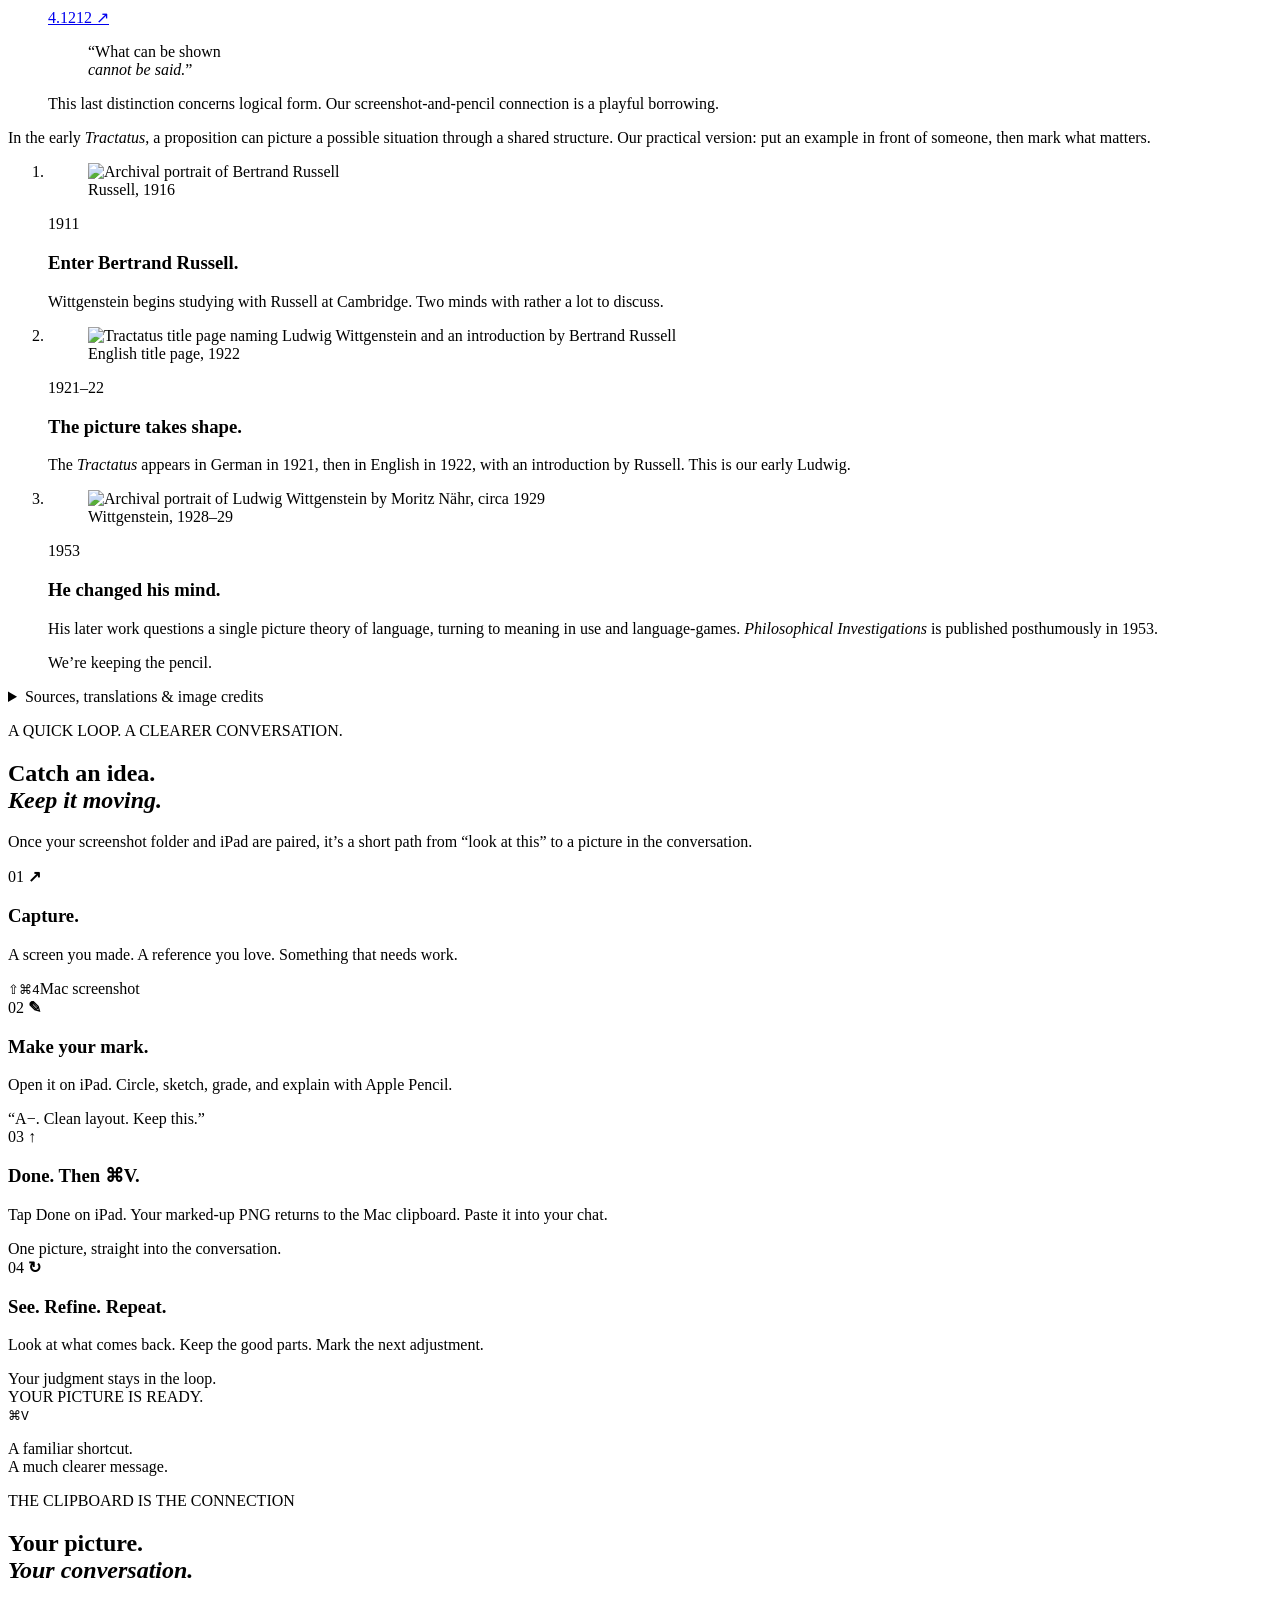
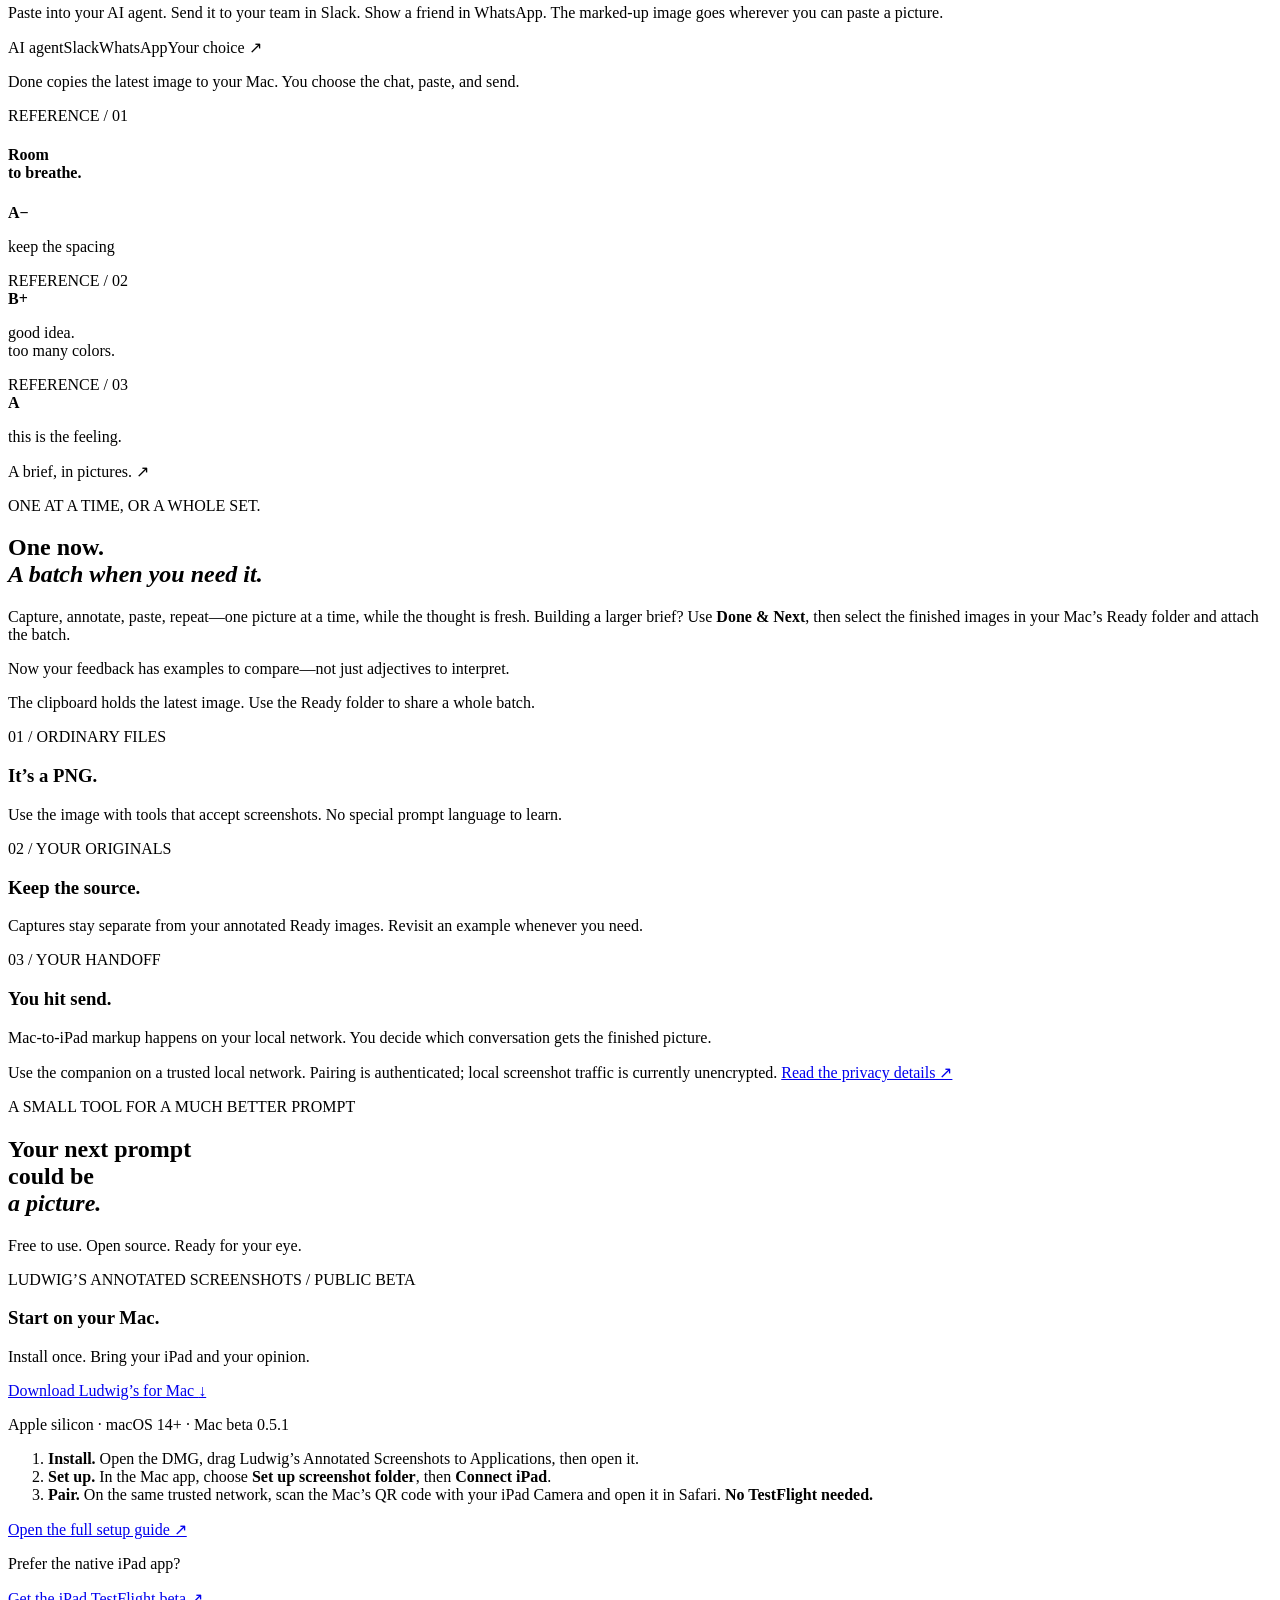
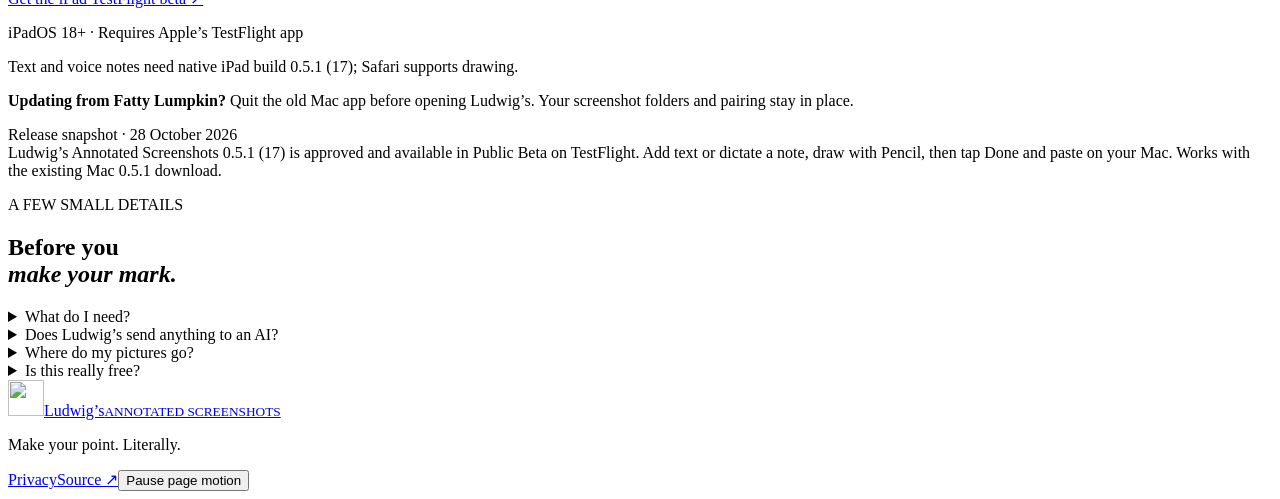
==== commit d28ef260: "Publish approved iPad build 17 setup and voice-note guidance" ====
--- a/website/public/index.html
+++ b/website/public/index.html
@@ -155,22 +155,22 @@
         <div><p class="eyebrow">A SMALL TOOL FOR A MUCH BETTER PROMPT</p><h2 id="download-title">Your next prompt<br>could be<br><em>a picture.</em></h2><p>Free to use. Open source. Ready for your eye.</p></div>
         <div class="download-card">
           <span class="tiny-label">LUDWIG’S ANNOTATED SCREENSHOTS / PUBLIC BETA</span><h3>Start on your Mac.</h3><p>Install once. Bring your iPad and your opinion.</p>
-          <a class="button button-dark" data-download href="https://github.com/MCALLERS/fatty-lumpkin-screenshot-markup-tool/releases/download/v0.5.1-beta.1/Ludwigs-Annotated-Screenshots-0.5.1-arm64.dmg">Download Ludwig’s for Mac <span aria-hidden="true">↓</span></a><p class="download-spec">Apple silicon · macOS 14+ · Mac beta 0.5.1</p>
+          <a class="button button-dark" data-download href="https://github.com/MCALLERS/ludwigs-annotated-screenshots/releases/download/v0.5.1-beta.1/Ludwigs-Annotated-Screenshots-0.5.1-arm64.dmg">Download Ludwig’s for Mac <span aria-hidden="true">↓</span></a><p class="download-spec">Apple silicon · macOS 14+ · Mac beta 0.5.1</p>
           <ol class="download-steps" aria-label="Set up Ludwig’s with Safari on your iPad">
             <li><strong>Install.</strong> Open the DMG, drag Ludwig’s Annotated Screenshots to Applications, then open it.</li>
             <li><strong>Set up.</strong> In the Mac app, choose <b>Set up screenshot folder</b>, then <b>Connect iPad</b>.</li>
             <li><strong>Pair.</strong> On the same trusted network, scan the Mac’s QR code with your iPad Camera and open it in Safari. <b>No TestFlight needed.</b></li>
           </ol>
-          <a class="text-link" href="https://github.com/MCALLERS/fatty-lumpkin-screenshot-markup-tool/blob/main/docs/GETTING-STARTED.md">Open the full setup guide ↗</a>
-          <div class="native-option"><p>Prefer the native iPad app?</p><a class="button button-outline" href="https://testflight.apple.com/join/bFbsKKmV" target="_blank" rel="noopener">Get the iPad TestFlight beta <span aria-hidden="true">↗</span></a><p class="download-spec">iPadOS 18+ · Requires Apple’s TestFlight app</p></div>
+          <a class="text-link" href="https://github.com/MCALLERS/ludwigs-annotated-screenshots/blob/main/docs/GETTING-STARTED.md">Open the full setup guide ↗</a>
+          <div class="native-option"><p>Prefer the native iPad app?</p><a class="button button-outline" href="https://testflight.apple.com/join/bFbsKKmV" target="_blank" rel="noopener">Get the iPad TestFlight beta <span aria-hidden="true">↗</span></a><p class="download-spec">iPadOS 18+ · Requires Apple’s TestFlight app</p><p>Text and voice notes need native iPad build 0.5.1 (17); Safari supports drawing.</p></div>
           <p class="transition-note"><b>Updating from Fatty Lumpkin?</b> Quit the old Mac app before opening Ludwig’s. Your screenshot folders and pairing stay in place.</p>
-          <p class="release-note">Release snapshot · 28 October 2026<br>The public native iPad beta is 0.4.0 (11), with the earlier Fatty Lumpkin name. Ludwig’s Annotated Screenshots 0.5.1 (14) is awaiting Apple beta review. The Safari companion uses the new name now.</p>
+          <p class="release-note">Release snapshot · 28 October 2026<br>Ludwig’s Annotated Screenshots 0.5.1 (17) is approved and available in Public Beta on TestFlight. Add text or dictate a note, draw with Pencil, then tap Done and paste on your Mac. Works with the existing Mac 0.5.1 download.</p>
         </div>
       </div>
     </section>
 
     <section class="faq wrap section-space" aria-labelledby="faq-title"><div><p class="eyebrow">A FEW SMALL DETAILS</p><h2 id="faq-title">Before you<br><em>make your mark.</em></h2></div><div><details><summary>What do I need?</summary><p>An Apple silicon Mac running macOS 14 or later, plus an iPad on the same trusted network. Use the Safari companion without TestFlight, or install the optional native TestFlight beta on iPadOS 18+. Apple Pencil makes handwriting natural. The setup guide walks you through pairing and your screenshot folder.</p></details><details><summary>Does Ludwig’s send anything to an AI?</summary><p>No. You paste or attach the finished PNG to the AI conversation you choose. Ludwig’s does not train an AI, submit prompts, or guarantee a particular result.</p></details><details><summary>Where do my pictures go?</summary><p>By default, captures and finished images live under Documents/Screenshot Tool on your Mac, in Inbox and Ready. The app keeps annotated output separate from originals.</p></details><details><summary>Is this really free?</summary><p>Yes. The app is free and open source. Bring your own Mac, iPad, and AI tools.</p></details></div></section>
   </main>
-  <footer class="site-footer wrap"><a class="brand" href="/"><img src="/assets/favicon.svg" width="36" height="36" alt=""><span>Ludwig’s<small>ANNOTATED SCREENSHOTS</small></span></a><p>Make your point. Literally.</p><nav aria-label="Footer"><a href="/privacy">Privacy</a><a href="https://github.com/MCALLERS/fatty-lumpkin-screenshot-markup-tool">Source ↗</a><button type="button" id="global-motion" aria-pressed="false">Pause page motion</button><button type="button" id="motion-device-default" hidden>Use device motion setting</button></nav></footer>
+  <footer class="site-footer wrap"><a class="brand" href="/"><img src="/assets/favicon.svg" width="36" height="36" alt=""><span>Ludwig’s<small>ANNOTATED SCREENSHOTS</small></span></a><p>Make your point. Literally.</p><nav aria-label="Footer"><a href="/privacy">Privacy</a><a href="https://github.com/MCALLERS/ludwigs-annotated-screenshots">Source ↗</a><button type="button" id="global-motion" aria-pressed="false">Pause page motion</button><button type="button" id="motion-device-default" hidden>Use device motion setting</button></nav></footer>
 </body>
 </html>
